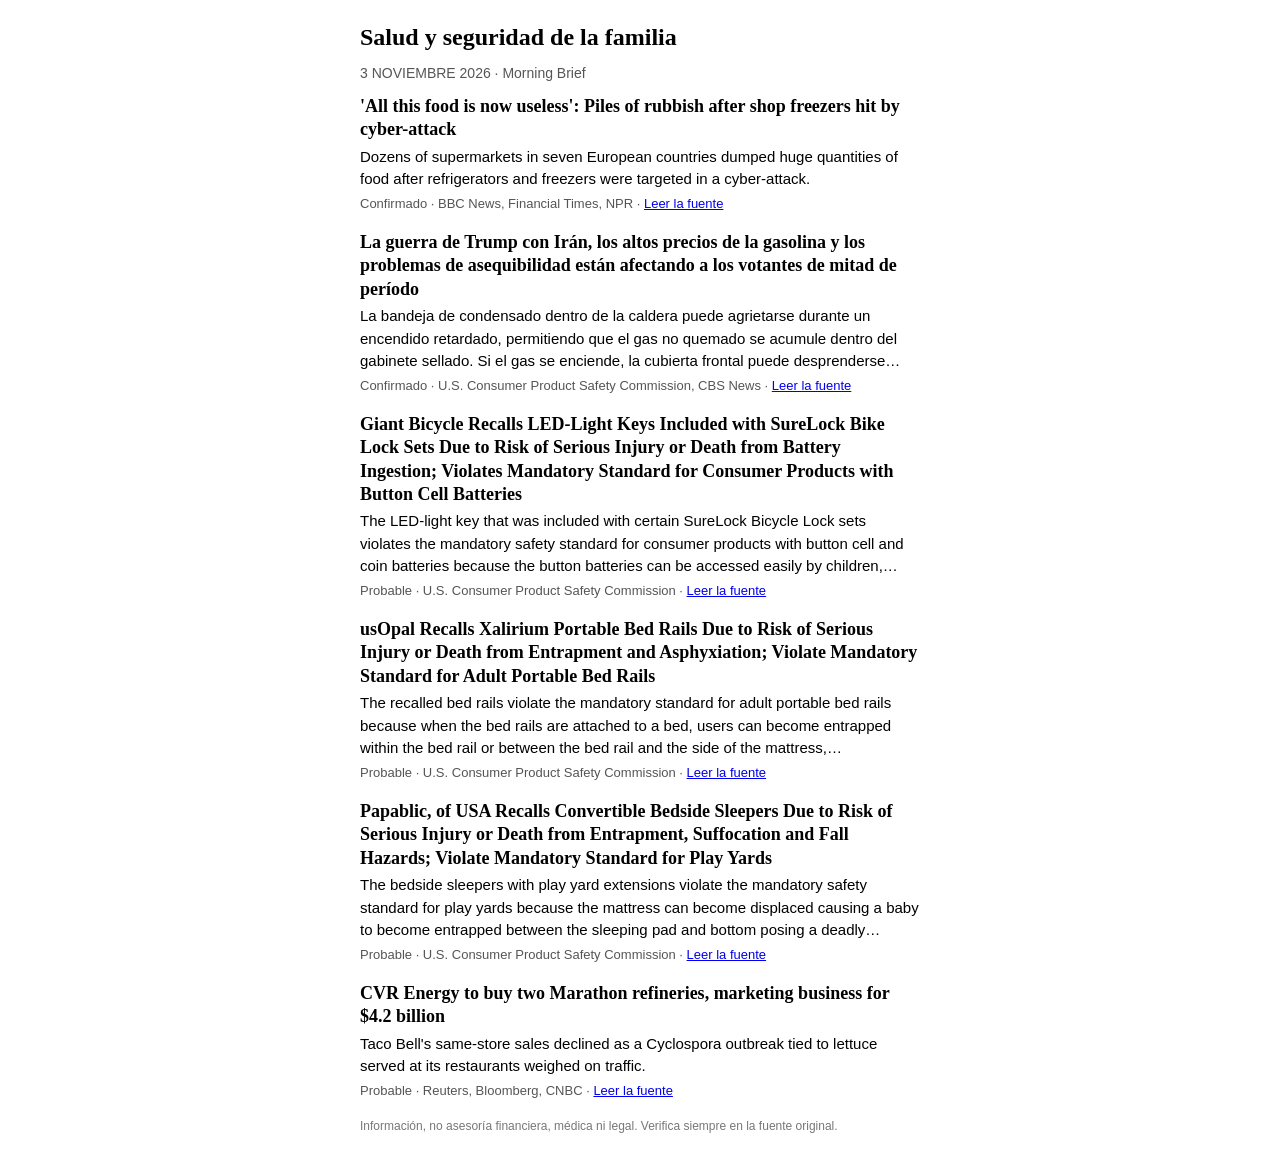
==== docs/data/out/familia.html @ 2a436200 "data: update 2026-11-03T17:07:00Z" ====
<!doctype html><meta charset="utf-8"><title>Salud y seguridad de la familia</title><div style="max-width:560px;margin:0 auto;padding:16px"><h1 style="font:700 24px Georgia,serif;margin:0">Salud y seguridad de la familia</h1><p style="font:14px Arial,sans-serif;color:#555">3 NOVIEMBRE 2026 · Morning Brief</p><div style="margin:0 0 18px"><h2 style="font:600 18px/1.3 Georgia,serif;margin:0 0 4px">&#x27;All this food is now useless&#x27;: Piles of rubbish after shop freezers hit by cyber-attack</h2><p style="font:15px/1.5 Arial,sans-serif;margin:0 0 4px">Dozens of supermarkets in seven European countries dumped huge quantities of food after refrigerators and freezers were targeted in a cyber-attack.</p><p style="font:13px/1.4 Arial,sans-serif;color:#555;margin:0">Confirmado · BBC News, Financial Times, NPR · <a href="https://www.bbc.co.uk/news/videos/cmwyvrgk9p0ro?at_medium=RSS&amp;at_campaign=rss">Leer la fuente</a></p></div><div style="margin:0 0 18px"><h2 style="font:600 18px/1.3 Georgia,serif;margin:0 0 4px">La guerra de Trump con Irán, los altos precios de la gasolina y los problemas de asequibilidad están afectando a los votantes de mitad de período</h2><p style="font:15px/1.5 Arial,sans-serif;margin:0 0 4px">La bandeja de condensado dentro de la caldera puede agrietarse durante un encendido retardado, permitiendo que el gas no quemado se acumule dentro del gabinete sellado. Si el gas se enciende, la cubierta frontal puede desprenderse…</p><p style="font:13px/1.4 Arial,sans-serif;color:#555;margin:0">Confirmado · U.S. Consumer Product Safety Commission, CBS News · <a href="https://www.cpsc.gov/Recalls/2027/NTI-and-HTP-Brand-Gas-Boilers-Recalled-Due-to-Risk-of-Serious-Injury-or-Death-from-Fire-Carbon-Monoxide-CO-Poisoning-and-Impact-Hazards-Manufactured-by-Ariston-formerly-NTI-Boilers">Leer la fuente</a></p></div><div style="margin:0 0 18px"><h2 style="font:600 18px/1.3 Georgia,serif;margin:0 0 4px">Giant Bicycle Recalls LED-Light Keys Included with SureLock Bike Lock Sets Due to Risk of Serious Injury or Death from Battery Ingestion; Violates Mandatory Standard for Consumer Products with Button Cell Batteries</h2><p style="font:15px/1.5 Arial,sans-serif;margin:0 0 4px">The LED-light key that was included with certain SureLock Bicycle Lock sets violates the mandatory safety standard for consumer products with button cell and coin batteries because the button batteries can be accessed easily by children,…</p><p style="font:13px/1.4 Arial,sans-serif;color:#555;margin:0">Probable · U.S. Consumer Product Safety Commission · <a href="https://www.cpsc.gov/Recalls/2027/[base64]">Leer la fuente</a></p></div><div style="margin:0 0 18px"><h2 style="font:600 18px/1.3 Georgia,serif;margin:0 0 4px">usOpal Recalls Xalirium Portable Bed Rails Due to Risk of Serious Injury or Death from Entrapment and Asphyxiation; Violate Mandatory Standard for Adult Portable Bed Rails</h2><p style="font:15px/1.5 Arial,sans-serif;margin:0 0 4px">The recalled bed rails violate the mandatory standard for adult portable bed rails because when the bed rails are attached to a bed, users can become entrapped within the bed rail or between the bed rail and the side of the mattress,…</p><p style="font:13px/1.4 Arial,sans-serif;color:#555;margin:0">Probable · U.S. Consumer Product Safety Commission · <a href="https://www.cpsc.gov/Recalls/2027/usOpal-Recalls-Xalirium-Portable-Bed-Rails-Due-to-Risk-of-Serious-Injury-or-Death-from-Entrapment-and-Asphyxiation-Violate-Mandatory-Standard-for-Adult-Portable-Bed-Rails">Leer la fuente</a></p></div><div style="margin:0 0 18px"><h2 style="font:600 18px/1.3 Georgia,serif;margin:0 0 4px">Papablic, of USA Recalls Convertible Bedside Sleepers Due to Risk of Serious Injury or Death from Entrapment, Suffocation and Fall Hazards; Violate Mandatory Standard for Play Yards</h2><p style="font:15px/1.5 Arial,sans-serif;margin:0 0 4px">The bedside sleepers with play yard extensions violate the mandatory safety standard for play yards because the mattress can become displaced causing a baby to become entrapped between the sleeping pad and bottom posing a deadly…</p><p style="font:13px/1.4 Arial,sans-serif;color:#555;margin:0">Probable · U.S. Consumer Product Safety Commission · <a href="https://www.cpsc.gov/Recalls/2027/Papablic-of-USA-Recalls-Convertible-Bedside-Sleepers-Due-to-Risk-of-Serious-Injury-or-Death-from-Entrapment-Suffocation-and-Fall-Hazards-Violate-Mandatory-Standard-for-Play-Yards">Leer la fuente</a></p></div><div style="margin:0 0 18px"><h2 style="font:600 18px/1.3 Georgia,serif;margin:0 0 4px">CVR Energy to buy two Marathon refineries, marketing business for $4.2 billion</h2><p style="font:15px/1.5 Arial,sans-serif;margin:0 0 4px">Taco Bell&#x27;s same-store sales declined as a Cyclospora outbreak tied to lettuce served at its restaurants weighed on traffic.</p><p style="font:13px/1.4 Arial,sans-serif;color:#555;margin:0">Probable · Reuters, Bloomberg, CNBC · <a href="https://www.cnbc.com/2026/11/03/yum-brands-yum-q3-2026-earnings.html">Leer la fuente</a></p></div><p style="font:12px/1.4 Arial,sans-serif;color:#777">Información, no asesoría financiera, médica ni legal. Verifica siempre en la fuente original.</p></div>
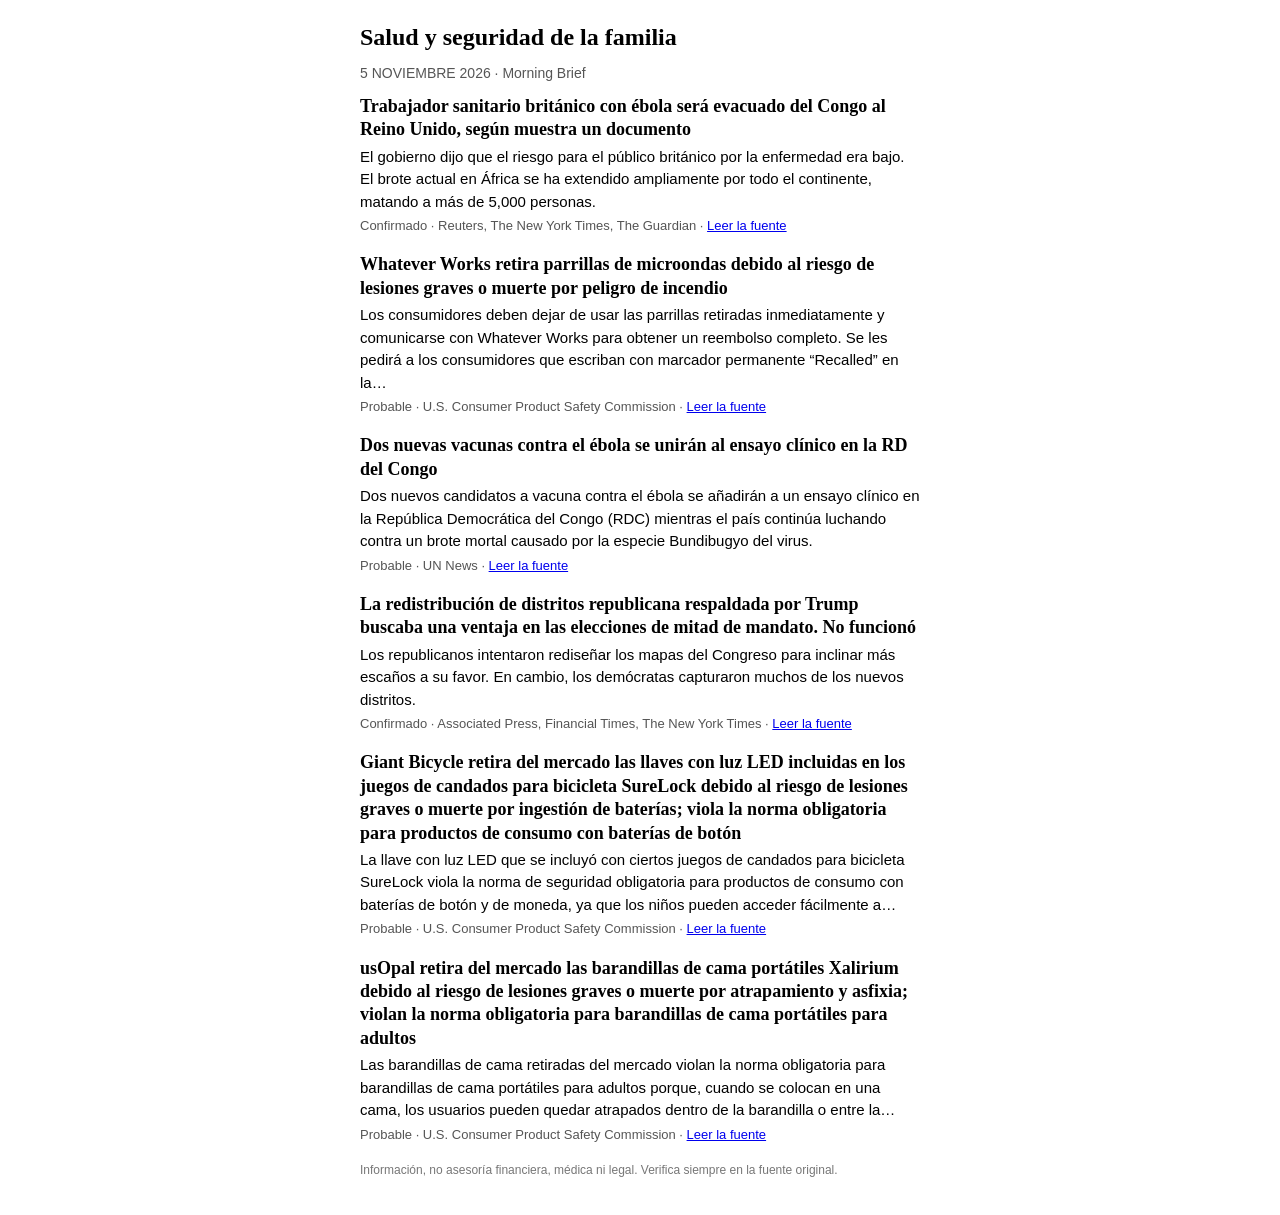
==== commit 0384d82c: "data: update 2026-11-05T15:48:57Z" ====
--- a/docs/data/out/familia.html
+++ b/docs/data/out/familia.html
@@ -1 +1 @@
-<!doctype html><meta charset="utf-8"><title>Salud y seguridad de la familia</title><div style="max-width:560px;margin:0 auto;padding:16px"><h1 style="font:700 24px Georgia,serif;margin:0">Salud y seguridad de la familia</h1><p style="font:14px Arial,sans-serif;color:#555">3 NOVIEMBRE 2026 · Morning Brief</p><div style="margin:0 0 18px"><h2 style="font:600 18px/1.3 Georgia,serif;margin:0 0 4px">&#x27;All this food is now useless&#x27;: Piles of rubbish after shop freezers hit by cyber-attack</h2><p style="font:15px/1.5 Arial,sans-serif;margin:0 0 4px">Dozens of supermarkets in seven European countries dumped huge quantities of food after refrigerators and freezers were targeted in a cyber-attack.</p><p style="font:13px/1.4 Arial,sans-serif;color:#555;margin:0">Confirmado · BBC News, Financial Times, NPR · <a href="https://www.bbc.co.uk/news/videos/cmwyvrgk9p0ro?at_medium=RSS&amp;at_campaign=rss">Leer la fuente</a></p></div><div style="margin:0 0 18px"><h2 style="font:600 18px/1.3 Georgia,serif;margin:0 0 4px">La guerra de Trump con Irán, los altos precios de la gasolina y los problemas de asequibilidad están afectando a los votantes de mitad de período</h2><p style="font:15px/1.5 Arial,sans-serif;margin:0 0 4px">La bandeja de condensado dentro de la caldera puede agrietarse durante un encendido retardado, permitiendo que el gas no quemado se acumule dentro del gabinete sellado. Si el gas se enciende, la cubierta frontal puede desprenderse…</p><p style="font:13px/1.4 Arial,sans-serif;color:#555;margin:0">Confirmado · U.S. Consumer Product Safety Commission, CBS News · <a href="https://www.cpsc.gov/Recalls/2027/NTI-and-HTP-Brand-Gas-Boilers-Recalled-Due-to-Risk-of-Serious-Injury-or-Death-from-Fire-Carbon-Monoxide-CO-Poisoning-and-Impact-Hazards-Manufactured-by-Ariston-formerly-NTI-Boilers">Leer la fuente</a></p></div><div style="margin:0 0 18px"><h2 style="font:600 18px/1.3 Georgia,serif;margin:0 0 4px">Giant Bicycle Recalls LED-Light Keys Included with SureLock Bike Lock Sets Due to Risk of Serious Injury or Death from Battery Ingestion; Violates Mandatory Standard for Consumer Products with Button Cell Batteries</h2><p style="font:15px/1.5 Arial,sans-serif;margin:0 0 4px">The LED-light key that was included with certain SureLock Bicycle Lock sets violates the mandatory safety standard for consumer products with button cell and coin batteries because the button batteries can be accessed easily by children,…</p><p style="font:13px/1.4 Arial,sans-serif;color:#555;margin:0">Probable · U.S. Consumer Product Safety Commission · <a href="https://www.cpsc.gov/Recalls/2027/[base64]">Leer la fuente</a></p></div><div style="margin:0 0 18px"><h2 style="font:600 18px/1.3 Georgia,serif;margin:0 0 4px">usOpal Recalls Xalirium Portable Bed Rails Due to Risk of Serious Injury or Death from Entrapment and Asphyxiation; Violate Mandatory Standard for Adult Portable Bed Rails</h2><p style="font:15px/1.5 Arial,sans-serif;margin:0 0 4px">The recalled bed rails violate the mandatory standard for adult portable bed rails because when the bed rails are attached to a bed, users can become entrapped within the bed rail or between the bed rail and the side of the mattress,…</p><p style="font:13px/1.4 Arial,sans-serif;color:#555;margin:0">Probable · U.S. Consumer Product Safety Commission · <a href="https://www.cpsc.gov/Recalls/2027/usOpal-Recalls-Xalirium-Portable-Bed-Rails-Due-to-Risk-of-Serious-Injury-or-Death-from-Entrapment-and-Asphyxiation-Violate-Mandatory-Standard-for-Adult-Portable-Bed-Rails">Leer la fuente</a></p></div><div style="margin:0 0 18px"><h2 style="font:600 18px/1.3 Georgia,serif;margin:0 0 4px">Papablic, of USA Recalls Convertible Bedside Sleepers Due to Risk of Serious Injury or Death from Entrapment, Suffocation and Fall Hazards; Violate Mandatory Standard for Play Yards</h2><p style="font:15px/1.5 Arial,sans-serif;margin:0 0 4px">The bedside sleepers with play yard extensions violate the mandatory safety standard for play yards because the mattress can become displaced causing a baby to become entrapped between the sleeping pad and bottom posing a deadly…</p><p style="font:13px/1.4 Arial,sans-serif;color:#555;margin:0">Probable · U.S. Consumer Product Safety Commission · <a href="https://www.cpsc.gov/Recalls/2027/Papablic-of-USA-Recalls-Convertible-Bedside-Sleepers-Due-to-Risk-of-Serious-Injury-or-Death-from-Entrapment-Suffocation-and-Fall-Hazards-Violate-Mandatory-Standard-for-Play-Yards">Leer la fuente</a></p></div><div style="margin:0 0 18px"><h2 style="font:600 18px/1.3 Georgia,serif;margin:0 0 4px">CVR Energy to buy two Marathon refineries, marketing business for $4.2 billion</h2><p style="font:15px/1.5 Arial,sans-serif;margin:0 0 4px">Taco Bell&#x27;s same-store sales declined as a Cyclospora outbreak tied to lettuce served at its restaurants weighed on traffic.</p><p style="font:13px/1.4 Arial,sans-serif;color:#555;margin:0">Probable · Reuters, Bloomberg, CNBC · <a href="https://www.cnbc.com/2026/11/03/yum-brands-yum-q3-2026-earnings.html">Leer la fuente</a></p></div><p style="font:12px/1.4 Arial,sans-serif;color:#777">Información, no asesoría financiera, médica ni legal. Verifica siempre en la fuente original.</p></div>
+<!doctype html><meta charset="utf-8"><title>Salud y seguridad de la familia</title><div style="max-width:560px;margin:0 auto;padding:16px"><h1 style="font:700 24px Georgia,serif;margin:0">Salud y seguridad de la familia</h1><p style="font:14px Arial,sans-serif;color:#555">5 NOVIEMBRE 2026 · Morning Brief</p><div style="margin:0 0 18px"><h2 style="font:600 18px/1.3 Georgia,serif;margin:0 0 4px">Trabajador sanitario británico con ébola será evacuado del Congo al Reino Unido, según muestra un documento</h2><p style="font:15px/1.5 Arial,sans-serif;margin:0 0 4px">El gobierno dijo que el riesgo para el público británico por la enfermedad era bajo. El brote actual en África se ha extendido ampliamente por todo el continente, matando a más de 5,000 personas.</p><p style="font:13px/1.4 Arial,sans-serif;color:#555;margin:0">Confirmado · Reuters, The New York Times, The Guardian · <a href="https://www.nytimes.com/2026/11/05/world/europe/british-ebola-case-congo-uk.html">Leer la fuente</a></p></div><div style="margin:0 0 18px"><h2 style="font:600 18px/1.3 Georgia,serif;margin:0 0 4px">Whatever Works retira parrillas de microondas debido al riesgo de lesiones graves o muerte por peligro de incendio</h2><p style="font:15px/1.5 Arial,sans-serif;margin:0 0 4px">Los consumidores deben dejar de usar las parrillas retiradas inmediatamente y comunicarse con Whatever Works para obtener un reembolso completo. Se les pedirá a los consumidores que escriban con marcador permanente “Recalled” en la…</p><p style="font:13px/1.4 Arial,sans-serif;color:#555;margin:0">Probable · U.S. Consumer Product Safety Commission · <a href="https://www.cpsc.gov/Recalls/2027/Whatever-Works-Recalls-Microwave-Grills-Due-to-Risk-of-Serious-Injury-or-Death-from-Fire-Hazard">Leer la fuente</a></p></div><div style="margin:0 0 18px"><h2 style="font:600 18px/1.3 Georgia,serif;margin:0 0 4px">Dos nuevas vacunas contra el ébola se unirán al ensayo clínico en la RD del Congo</h2><p style="font:15px/1.5 Arial,sans-serif;margin:0 0 4px">Dos nuevos candidatos a vacuna contra el ébola se añadirán a un ensayo clínico en la República Democrática del Congo (RDC) mientras el país continúa luchando contra un brote mortal causado por la especie Bundibugyo del virus.</p><p style="font:13px/1.4 Arial,sans-serif;color:#555;margin:0">Probable · UN News · <a href="https://news.un.org/feed/view/en/story/2026/11/1168742">Leer la fuente</a></p></div><div style="margin:0 0 18px"><h2 style="font:600 18px/1.3 Georgia,serif;margin:0 0 4px">La redistribución de distritos republicana respaldada por Trump buscaba una ventaja en las elecciones de mitad de mandato. No funcionó</h2><p style="font:15px/1.5 Arial,sans-serif;margin:0 0 4px">Los republicanos intentaron rediseñar los mapas del Congreso para inclinar más escaños a su favor. En cambio, los demócratas capturaron muchos de los nuevos distritos.</p><p style="font:13px/1.4 Arial,sans-serif;color:#555;margin:0">Confirmado · Associated Press, Financial Times, The New York Times · <a href="https://www.nytimes.com/2026/11/04/us/trump-republican-redistricting-backfire.html">Leer la fuente</a></p></div><div style="margin:0 0 18px"><h2 style="font:600 18px/1.3 Georgia,serif;margin:0 0 4px">Giant Bicycle retira del mercado las llaves con luz LED incluidas en los juegos de candados para bicicleta SureLock debido al riesgo de lesiones graves o muerte por ingestión de baterías; viola la norma obligatoria para productos de consumo con baterías de botón</h2><p style="font:15px/1.5 Arial,sans-serif;margin:0 0 4px">La llave con luz LED que se incluyó con ciertos juegos de candados para bicicleta SureLock viola la norma de seguridad obligatoria para productos de consumo con baterías de botón y de moneda, ya que los niños pueden acceder fácilmente a…</p><p style="font:13px/1.4 Arial,sans-serif;color:#555;margin:0">Probable · U.S. Consumer Product Safety Commission · <a href="https://www.cpsc.gov/Recalls/2027/[base64]">Leer la fuente</a></p></div><div style="margin:0 0 18px"><h2 style="font:600 18px/1.3 Georgia,serif;margin:0 0 4px">usOpal retira del mercado las barandillas de cama portátiles Xalirium debido al riesgo de lesiones graves o muerte por atrapamiento y asfixia; violan la norma obligatoria para barandillas de cama portátiles para adultos</h2><p style="font:15px/1.5 Arial,sans-serif;margin:0 0 4px">Las barandillas de cama retiradas del mercado violan la norma obligatoria para barandillas de cama portátiles para adultos porque, cuando se colocan en una cama, los usuarios pueden quedar atrapados dentro de la barandilla o entre la…</p><p style="font:13px/1.4 Arial,sans-serif;color:#555;margin:0">Probable · U.S. Consumer Product Safety Commission · <a href="https://www.cpsc.gov/Recalls/2027/usOpal-Recalls-Xalirium-Portable-Bed-Rails-Due-to-Risk-of-Serious-Injury-or-Death-from-Entrapment-and-Asphyxiation-Violate-Mandatory-Standard-for-Adult-Portable-Bed-Rails">Leer la fuente</a></p></div><p style="font:12px/1.4 Arial,sans-serif;color:#777">Información, no asesoría financiera, médica ni legal. Verifica siempre en la fuente original.</p></div>
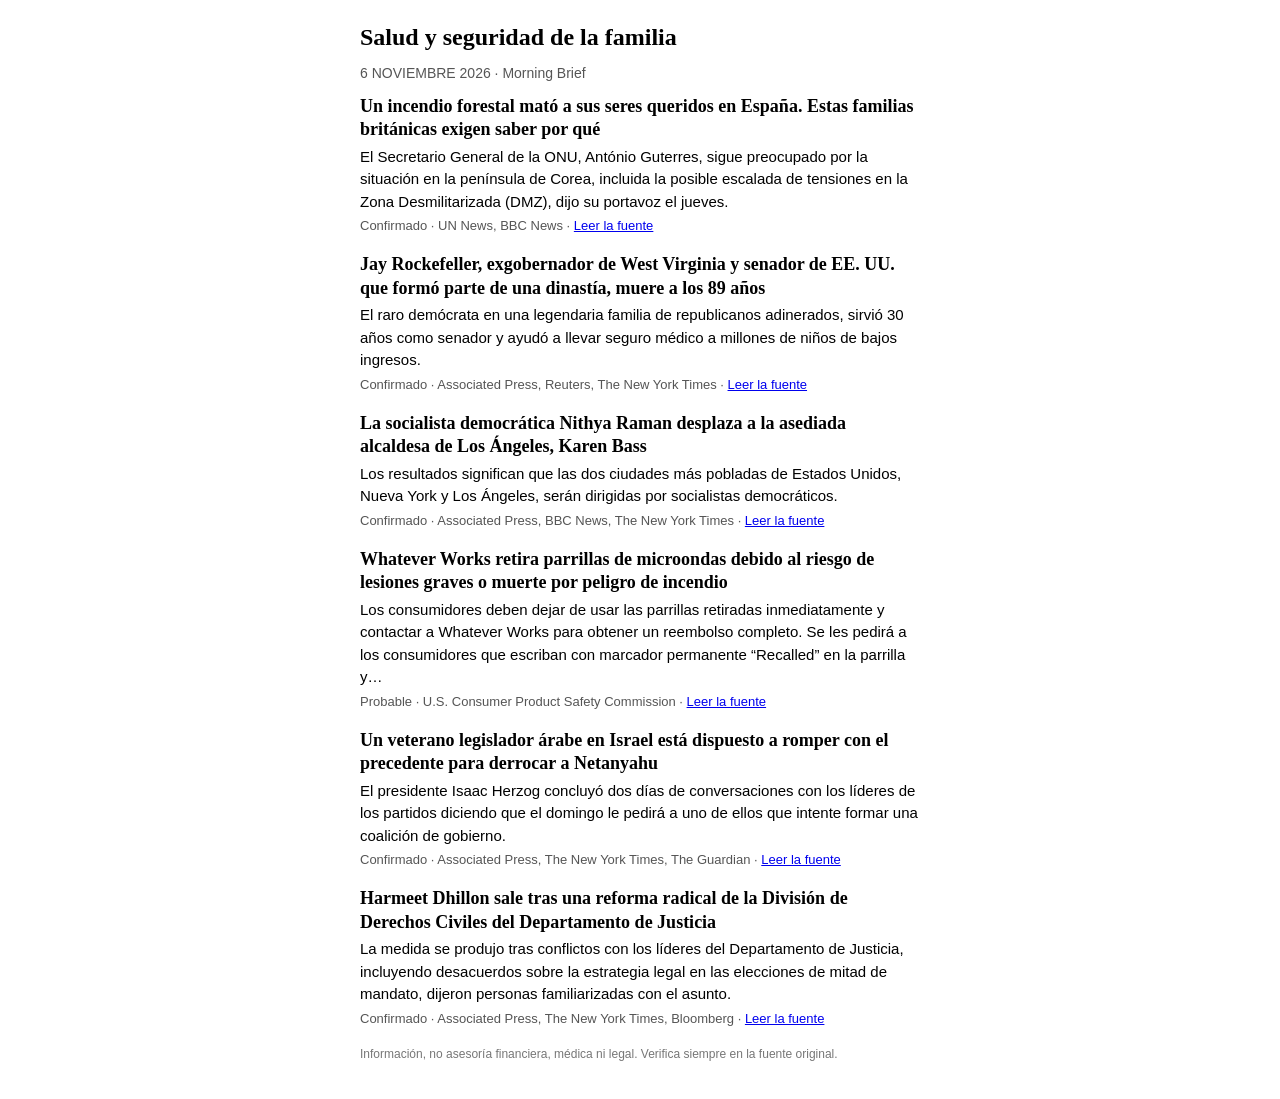
==== commit ad19182e: "data: update 2026-11-06T17:23:12Z" ====
--- a/docs/data/out/familia.html
+++ b/docs/data/out/familia.html
@@ -1 +1 @@
-<!doctype html><meta charset="utf-8"><title>Salud y seguridad de la familia</title><div style="max-width:560px;margin:0 auto;padding:16px"><h1 style="font:700 24px Georgia,serif;margin:0">Salud y seguridad de la familia</h1><p style="font:14px Arial,sans-serif;color:#555">5 NOVIEMBRE 2026 · Morning Brief</p><div style="margin:0 0 18px"><h2 style="font:600 18px/1.3 Georgia,serif;margin:0 0 4px">Trabajador sanitario británico con ébola será evacuado del Congo al Reino Unido, según muestra un documento</h2><p style="font:15px/1.5 Arial,sans-serif;margin:0 0 4px">El gobierno dijo que el riesgo para el público británico por la enfermedad era bajo. El brote actual en África se ha extendido ampliamente por todo el continente, matando a más de 5,000 personas.</p><p style="font:13px/1.4 Arial,sans-serif;color:#555;margin:0">Confirmado · Reuters, The New York Times, The Guardian · <a href="https://www.nytimes.com/2026/11/05/world/europe/british-ebola-case-congo-uk.html">Leer la fuente</a></p></div><div style="margin:0 0 18px"><h2 style="font:600 18px/1.3 Georgia,serif;margin:0 0 4px">Whatever Works retira parrillas de microondas debido al riesgo de lesiones graves o muerte por peligro de incendio</h2><p style="font:15px/1.5 Arial,sans-serif;margin:0 0 4px">Los consumidores deben dejar de usar las parrillas retiradas inmediatamente y comunicarse con Whatever Works para obtener un reembolso completo. Se les pedirá a los consumidores que escriban con marcador permanente “Recalled” en la…</p><p style="font:13px/1.4 Arial,sans-serif;color:#555;margin:0">Probable · U.S. Consumer Product Safety Commission · <a href="https://www.cpsc.gov/Recalls/2027/Whatever-Works-Recalls-Microwave-Grills-Due-to-Risk-of-Serious-Injury-or-Death-from-Fire-Hazard">Leer la fuente</a></p></div><div style="margin:0 0 18px"><h2 style="font:600 18px/1.3 Georgia,serif;margin:0 0 4px">Dos nuevas vacunas contra el ébola se unirán al ensayo clínico en la RD del Congo</h2><p style="font:15px/1.5 Arial,sans-serif;margin:0 0 4px">Dos nuevos candidatos a vacuna contra el ébola se añadirán a un ensayo clínico en la República Democrática del Congo (RDC) mientras el país continúa luchando contra un brote mortal causado por la especie Bundibugyo del virus.</p><p style="font:13px/1.4 Arial,sans-serif;color:#555;margin:0">Probable · UN News · <a href="https://news.un.org/feed/view/en/story/2026/11/1168742">Leer la fuente</a></p></div><div style="margin:0 0 18px"><h2 style="font:600 18px/1.3 Georgia,serif;margin:0 0 4px">La redistribución de distritos republicana respaldada por Trump buscaba una ventaja en las elecciones de mitad de mandato. No funcionó</h2><p style="font:15px/1.5 Arial,sans-serif;margin:0 0 4px">Los republicanos intentaron rediseñar los mapas del Congreso para inclinar más escaños a su favor. En cambio, los demócratas capturaron muchos de los nuevos distritos.</p><p style="font:13px/1.4 Arial,sans-serif;color:#555;margin:0">Confirmado · Associated Press, Financial Times, The New York Times · <a href="https://www.nytimes.com/2026/11/04/us/trump-republican-redistricting-backfire.html">Leer la fuente</a></p></div><div style="margin:0 0 18px"><h2 style="font:600 18px/1.3 Georgia,serif;margin:0 0 4px">Giant Bicycle retira del mercado las llaves con luz LED incluidas en los juegos de candados para bicicleta SureLock debido al riesgo de lesiones graves o muerte por ingestión de baterías; viola la norma obligatoria para productos de consumo con baterías de botón</h2><p style="font:15px/1.5 Arial,sans-serif;margin:0 0 4px">La llave con luz LED que se incluyó con ciertos juegos de candados para bicicleta SureLock viola la norma de seguridad obligatoria para productos de consumo con baterías de botón y de moneda, ya que los niños pueden acceder fácilmente a…</p><p style="font:13px/1.4 Arial,sans-serif;color:#555;margin:0">Probable · U.S. Consumer Product Safety Commission · <a href="https://www.cpsc.gov/Recalls/2027/[base64]">Leer la fuente</a></p></div><div style="margin:0 0 18px"><h2 style="font:600 18px/1.3 Georgia,serif;margin:0 0 4px">usOpal retira del mercado las barandillas de cama portátiles Xalirium debido al riesgo de lesiones graves o muerte por atrapamiento y asfixia; violan la norma obligatoria para barandillas de cama portátiles para adultos</h2><p style="font:15px/1.5 Arial,sans-serif;margin:0 0 4px">Las barandillas de cama retiradas del mercado violan la norma obligatoria para barandillas de cama portátiles para adultos porque, cuando se colocan en una cama, los usuarios pueden quedar atrapados dentro de la barandilla o entre la…</p><p style="font:13px/1.4 Arial,sans-serif;color:#555;margin:0">Probable · U.S. Consumer Product Safety Commission · <a href="https://www.cpsc.gov/Recalls/2027/usOpal-Recalls-Xalirium-Portable-Bed-Rails-Due-to-Risk-of-Serious-Injury-or-Death-from-Entrapment-and-Asphyxiation-Violate-Mandatory-Standard-for-Adult-Portable-Bed-Rails">Leer la fuente</a></p></div><p style="font:12px/1.4 Arial,sans-serif;color:#777">Información, no asesoría financiera, médica ni legal. Verifica siempre en la fuente original.</p></div>
+<!doctype html><meta charset="utf-8"><title>Salud y seguridad de la familia</title><div style="max-width:560px;margin:0 auto;padding:16px"><h1 style="font:700 24px Georgia,serif;margin:0">Salud y seguridad de la familia</h1><p style="font:14px Arial,sans-serif;color:#555">6 NOVIEMBRE 2026 · Morning Brief</p><div style="margin:0 0 18px"><h2 style="font:600 18px/1.3 Georgia,serif;margin:0 0 4px">Un incendio forestal mató a sus seres queridos en España. Estas familias británicas exigen saber por qué</h2><p style="font:15px/1.5 Arial,sans-serif;margin:0 0 4px">El Secretario General de la ONU, António Guterres, sigue preocupado por la situación en la península de Corea, incluida la posible escalada de tensiones en la Zona Desmilitarizada (DMZ), dijo su portavoz el jueves.</p><p style="font:13px/1.4 Arial,sans-serif;color:#555;margin:0">Confirmado · UN News, BBC News · <a href="https://news.un.org/feed/view/en/story/2026/11/1168750">Leer la fuente</a></p></div><div style="margin:0 0 18px"><h2 style="font:600 18px/1.3 Georgia,serif;margin:0 0 4px">Jay Rockefeller, exgobernador de West Virginia y senador de EE. UU. que formó parte de una dinastía, muere a los 89 años</h2><p style="font:15px/1.5 Arial,sans-serif;margin:0 0 4px">El raro demócrata en una legendaria familia de republicanos adinerados, sirvió 30 años como senador y ayudó a llevar seguro médico a millones de niños de bajos ingresos.</p><p style="font:13px/1.4 Arial,sans-serif;color:#555;margin:0">Confirmado · Associated Press, Reuters, The New York Times · <a href="https://www.nytimes.com/2026/11/06/us/politics/jay-rockefeller-dead.html">Leer la fuente</a></p></div><div style="margin:0 0 18px"><h2 style="font:600 18px/1.3 Georgia,serif;margin:0 0 4px">La socialista democrática Nithya Raman desplaza a la asediada alcaldesa de Los Ángeles, Karen Bass</h2><p style="font:15px/1.5 Arial,sans-serif;margin:0 0 4px">Los resultados significan que las dos ciudades más pobladas de Estados Unidos, Nueva York y Los Ángeles, serán dirigidas por socialistas democráticos.</p><p style="font:13px/1.4 Arial,sans-serif;color:#555;margin:0">Confirmado · Associated Press, BBC News, The New York Times · <a href="https://www.bbc.co.uk/news/articles/c6e3xxwk3k11o?at_medium=RSS&amp;at_campaign=rss">Leer la fuente</a></p></div><div style="margin:0 0 18px"><h2 style="font:600 18px/1.3 Georgia,serif;margin:0 0 4px">Whatever Works retira parrillas de microondas debido al riesgo de lesiones graves o muerte por peligro de incendio</h2><p style="font:15px/1.5 Arial,sans-serif;margin:0 0 4px">Los consumidores deben dejar de usar las parrillas retiradas inmediatamente y contactar a Whatever Works para obtener un reembolso completo. Se les pedirá a los consumidores que escriban con marcador permanente “Recalled” en la parrilla y…</p><p style="font:13px/1.4 Arial,sans-serif;color:#555;margin:0">Probable · U.S. Consumer Product Safety Commission · <a href="https://www.cpsc.gov/Recalls/2027/Whatever-Works-Recalls-Microwave-Grills-Due-to-Risk-of-Serious-Injury-or-Death-from-Fire-Hazard">Leer la fuente</a></p></div><div style="margin:0 0 18px"><h2 style="font:600 18px/1.3 Georgia,serif;margin:0 0 4px">Un veterano legislador árabe en Israel está dispuesto a romper con el precedente para derrocar a Netanyahu</h2><p style="font:15px/1.5 Arial,sans-serif;margin:0 0 4px">El presidente Isaac Herzog concluyó dos días de conversaciones con los líderes de los partidos diciendo que el domingo le pedirá a uno de ellos que intente formar una coalición de gobierno.</p><p style="font:13px/1.4 Arial,sans-serif;color:#555;margin:0">Confirmado · Associated Press, The New York Times, The Guardian · <a href="https://www.nytimes.com/2026/11/05/world/middleeast/israel-election-herzog-prime-minister-meetings.html">Leer la fuente</a></p></div><div style="margin:0 0 18px"><h2 style="font:600 18px/1.3 Georgia,serif;margin:0 0 4px">Harmeet Dhillon sale tras una reforma radical de la División de Derechos Civiles del Departamento de Justicia</h2><p style="font:15px/1.5 Arial,sans-serif;margin:0 0 4px">La medida se produjo tras conflictos con los líderes del Departamento de Justicia, incluyendo desacuerdos sobre la estrategia legal en las elecciones de mitad de mandato, dijeron personas familiarizadas con el asunto.</p><p style="font:13px/1.4 Arial,sans-serif;color:#555;margin:0">Confirmado · Associated Press, The New York Times, Bloomberg · <a href="https://www.nytimes.com/2026/11/05/us/politics/harmeet-dhillon-resigns-doj-civil-rights-unit.html">Leer la fuente</a></p></div><p style="font:12px/1.4 Arial,sans-serif;color:#777">Información, no asesoría financiera, médica ni legal. Verifica siempre en la fuente original.</p></div>
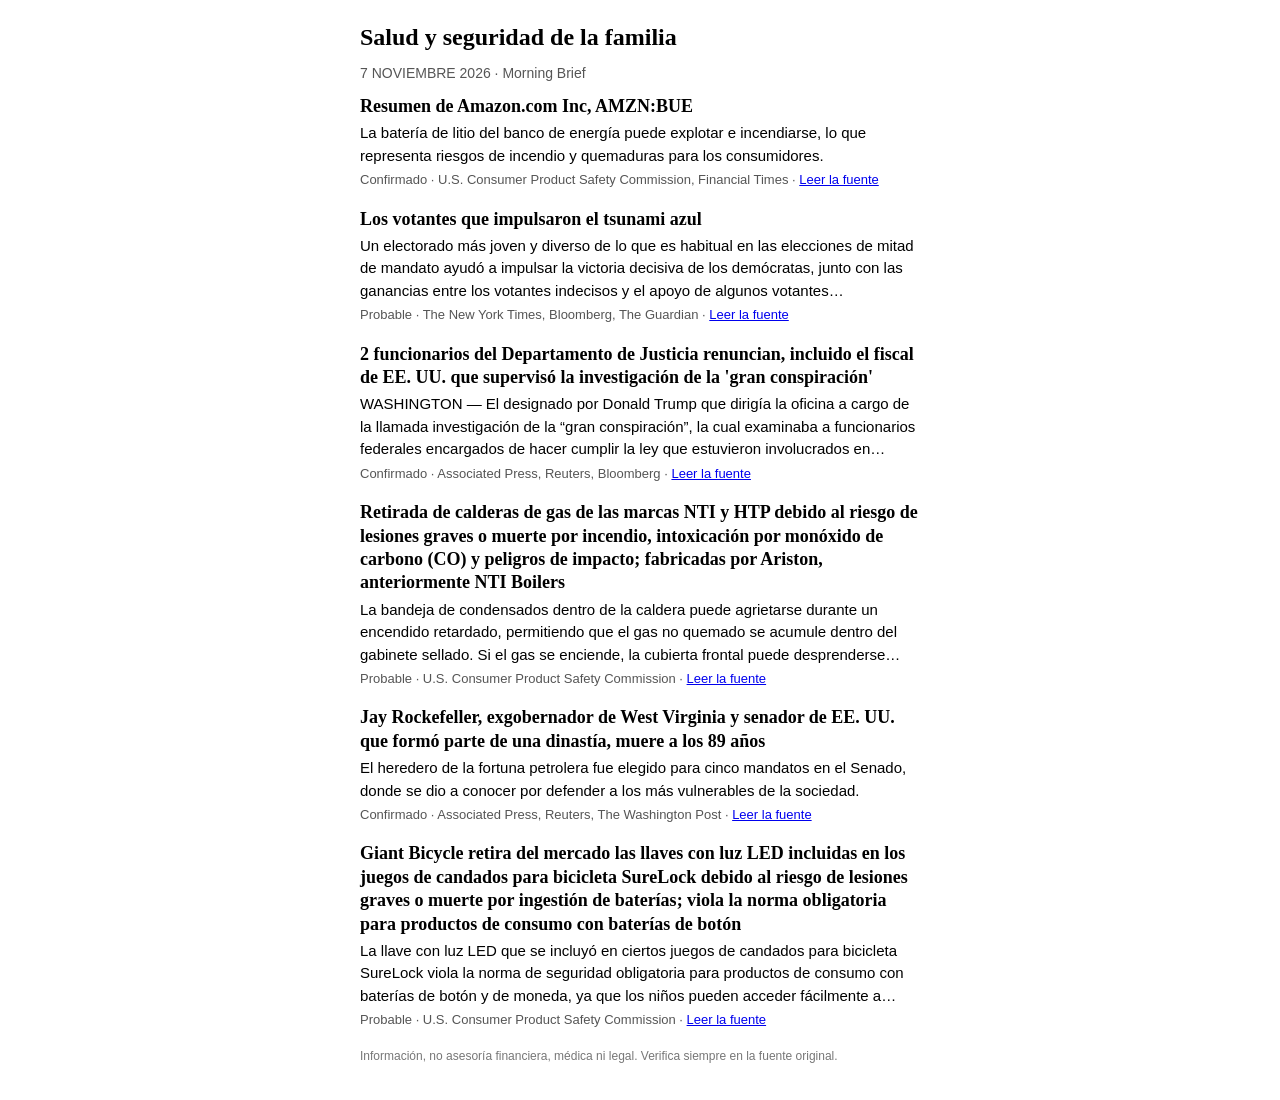
==== commit 5d42737a: "data: update 2026-11-07T15:56:33Z" ====
--- a/docs/data/out/familia.html
+++ b/docs/data/out/familia.html
@@ -1 +1 @@
-<!doctype html><meta charset="utf-8"><title>Salud y seguridad de la familia</title><div style="max-width:560px;margin:0 auto;padding:16px"><h1 style="font:700 24px Georgia,serif;margin:0">Salud y seguridad de la familia</h1><p style="font:14px Arial,sans-serif;color:#555">6 NOVIEMBRE 2026 · Morning Brief</p><div style="margin:0 0 18px"><h2 style="font:600 18px/1.3 Georgia,serif;margin:0 0 4px">Un incendio forestal mató a sus seres queridos en España. Estas familias británicas exigen saber por qué</h2><p style="font:15px/1.5 Arial,sans-serif;margin:0 0 4px">El Secretario General de la ONU, António Guterres, sigue preocupado por la situación en la península de Corea, incluida la posible escalada de tensiones en la Zona Desmilitarizada (DMZ), dijo su portavoz el jueves.</p><p style="font:13px/1.4 Arial,sans-serif;color:#555;margin:0">Confirmado · UN News, BBC News · <a href="https://news.un.org/feed/view/en/story/2026/11/1168750">Leer la fuente</a></p></div><div style="margin:0 0 18px"><h2 style="font:600 18px/1.3 Georgia,serif;margin:0 0 4px">Jay Rockefeller, exgobernador de West Virginia y senador de EE. UU. que formó parte de una dinastía, muere a los 89 años</h2><p style="font:15px/1.5 Arial,sans-serif;margin:0 0 4px">El raro demócrata en una legendaria familia de republicanos adinerados, sirvió 30 años como senador y ayudó a llevar seguro médico a millones de niños de bajos ingresos.</p><p style="font:13px/1.4 Arial,sans-serif;color:#555;margin:0">Confirmado · Associated Press, Reuters, The New York Times · <a href="https://www.nytimes.com/2026/11/06/us/politics/jay-rockefeller-dead.html">Leer la fuente</a></p></div><div style="margin:0 0 18px"><h2 style="font:600 18px/1.3 Georgia,serif;margin:0 0 4px">La socialista democrática Nithya Raman desplaza a la asediada alcaldesa de Los Ángeles, Karen Bass</h2><p style="font:15px/1.5 Arial,sans-serif;margin:0 0 4px">Los resultados significan que las dos ciudades más pobladas de Estados Unidos, Nueva York y Los Ángeles, serán dirigidas por socialistas democráticos.</p><p style="font:13px/1.4 Arial,sans-serif;color:#555;margin:0">Confirmado · Associated Press, BBC News, The New York Times · <a href="https://www.bbc.co.uk/news/articles/c6e3xxwk3k11o?at_medium=RSS&amp;at_campaign=rss">Leer la fuente</a></p></div><div style="margin:0 0 18px"><h2 style="font:600 18px/1.3 Georgia,serif;margin:0 0 4px">Whatever Works retira parrillas de microondas debido al riesgo de lesiones graves o muerte por peligro de incendio</h2><p style="font:15px/1.5 Arial,sans-serif;margin:0 0 4px">Los consumidores deben dejar de usar las parrillas retiradas inmediatamente y contactar a Whatever Works para obtener un reembolso completo. Se les pedirá a los consumidores que escriban con marcador permanente “Recalled” en la parrilla y…</p><p style="font:13px/1.4 Arial,sans-serif;color:#555;margin:0">Probable · U.S. Consumer Product Safety Commission · <a href="https://www.cpsc.gov/Recalls/2027/Whatever-Works-Recalls-Microwave-Grills-Due-to-Risk-of-Serious-Injury-or-Death-from-Fire-Hazard">Leer la fuente</a></p></div><div style="margin:0 0 18px"><h2 style="font:600 18px/1.3 Georgia,serif;margin:0 0 4px">Un veterano legislador árabe en Israel está dispuesto a romper con el precedente para derrocar a Netanyahu</h2><p style="font:15px/1.5 Arial,sans-serif;margin:0 0 4px">El presidente Isaac Herzog concluyó dos días de conversaciones con los líderes de los partidos diciendo que el domingo le pedirá a uno de ellos que intente formar una coalición de gobierno.</p><p style="font:13px/1.4 Arial,sans-serif;color:#555;margin:0">Confirmado · Associated Press, The New York Times, The Guardian · <a href="https://www.nytimes.com/2026/11/05/world/middleeast/israel-election-herzog-prime-minister-meetings.html">Leer la fuente</a></p></div><div style="margin:0 0 18px"><h2 style="font:600 18px/1.3 Georgia,serif;margin:0 0 4px">Harmeet Dhillon sale tras una reforma radical de la División de Derechos Civiles del Departamento de Justicia</h2><p style="font:15px/1.5 Arial,sans-serif;margin:0 0 4px">La medida se produjo tras conflictos con los líderes del Departamento de Justicia, incluyendo desacuerdos sobre la estrategia legal en las elecciones de mitad de mandato, dijeron personas familiarizadas con el asunto.</p><p style="font:13px/1.4 Arial,sans-serif;color:#555;margin:0">Confirmado · Associated Press, The New York Times, Bloomberg · <a href="https://www.nytimes.com/2026/11/05/us/politics/harmeet-dhillon-resigns-doj-civil-rights-unit.html">Leer la fuente</a></p></div><p style="font:12px/1.4 Arial,sans-serif;color:#777">Información, no asesoría financiera, médica ni legal. Verifica siempre en la fuente original.</p></div>
+<!doctype html><meta charset="utf-8"><title>Salud y seguridad de la familia</title><div style="max-width:560px;margin:0 auto;padding:16px"><h1 style="font:700 24px Georgia,serif;margin:0">Salud y seguridad de la familia</h1><p style="font:14px Arial,sans-serif;color:#555">7 NOVIEMBRE 2026 · Morning Brief</p><div style="margin:0 0 18px"><h2 style="font:600 18px/1.3 Georgia,serif;margin:0 0 4px">Resumen de Amazon.com Inc, AMZN:BUE</h2><p style="font:15px/1.5 Arial,sans-serif;margin:0 0 4px">La batería de litio del banco de energía puede explotar e incendiarse, lo que representa riesgos de incendio y quemaduras para los consumidores.</p><p style="font:13px/1.4 Arial,sans-serif;color:#555;margin:0">Confirmado · U.S. Consumer Product Safety Commission, Financial Times · <a href="https://www.cpsc.gov/Recalls/2027/HAIARA-Power-Banks-Recalled-Due-to-Risk-of-Serious-Injury-or-Death-from-Fire-and-Burn-Hazards-Sold-on-Amazon-com-by-Mitrytech">Leer la fuente</a></p></div><div style="margin:0 0 18px"><h2 style="font:600 18px/1.3 Georgia,serif;margin:0 0 4px">Los votantes que impulsaron el tsunami azul</h2><p style="font:15px/1.5 Arial,sans-serif;margin:0 0 4px">Un electorado más joven y diverso de lo que es habitual en las elecciones de mitad de mandato ayudó a impulsar la victoria decisiva de los demócratas, junto con las ganancias entre los votantes indecisos y el apoyo de algunos votantes…</p><p style="font:13px/1.4 Arial,sans-serif;color:#555;margin:0">Probable · The New York Times, Bloomberg, The Guardian · <a href="https://www.nytimes.com/video/us/elections/100000011265557/the-voters-who-powered-the-blue-tsunami.html">Leer la fuente</a></p></div><div style="margin:0 0 18px"><h2 style="font:600 18px/1.3 Georgia,serif;margin:0 0 4px">2 funcionarios del Departamento de Justicia renuncian, incluido el fiscal de EE. UU. que supervisó la investigación de la &#x27;gran conspiración&#x27;</h2><p style="font:15px/1.5 Arial,sans-serif;margin:0 0 4px">WASHINGTON — El designado por Donald Trump que dirigía la oficina a cargo de la llamada investigación de la “gran conspiración”, la cual examinaba a funcionarios federales encargados de hacer cumplir la ley que estuvieron involucrados en…</p><p style="font:13px/1.4 Arial,sans-serif;color:#555;margin:0">Confirmado · Associated Press, Reuters, Bloomberg · <a href="https://www.nbcnews.com/politics/justice-department/trump-doj-appointee-led-grand-conspiracy-probe-trump-foes-resigns-rcna607839">Leer la fuente</a></p></div><div style="margin:0 0 18px"><h2 style="font:600 18px/1.3 Georgia,serif;margin:0 0 4px">Retirada de calderas de gas de las marcas NTI y HTP debido al riesgo de lesiones graves o muerte por incendio, intoxicación por monóxido de carbono (CO) y peligros de impacto; fabricadas por Ariston, anteriormente NTI Boilers</h2><p style="font:15px/1.5 Arial,sans-serif;margin:0 0 4px">La bandeja de condensados dentro de la caldera puede agrietarse durante un encendido retardado, permitiendo que el gas no quemado se acumule dentro del gabinete sellado. Si el gas se enciende, la cubierta frontal puede desprenderse…</p><p style="font:13px/1.4 Arial,sans-serif;color:#555;margin:0">Probable · U.S. Consumer Product Safety Commission · <a href="https://www.cpsc.gov/Recalls/2027/NTI-and-HTP-Brand-Gas-Boilers-Recalled-Due-to-Risk-of-Serious-Injury-or-Death-from-Fire-Carbon-Monoxide-CO-Poisoning-and-Impact-Hazards-Manufactured-by-Ariston-formerly-NTI-Boilers">Leer la fuente</a></p></div><div style="margin:0 0 18px"><h2 style="font:600 18px/1.3 Georgia,serif;margin:0 0 4px">Jay Rockefeller, exgobernador de West Virginia y senador de EE. UU. que formó parte de una dinastía, muere a los 89 años</h2><p style="font:15px/1.5 Arial,sans-serif;margin:0 0 4px">El heredero de la fortuna petrolera fue elegido para cinco mandatos en el Senado, donde se dio a conocer por defender a los más vulnerables de la sociedad.</p><p style="font:13px/1.4 Arial,sans-serif;color:#555;margin:0">Confirmado · Associated Press, Reuters, The Washington Post · <a href="https://www.washingtonpost.com/obituaries/2026/11/06/jay-rockefeller-senate-voice-health-care-security-dies-89/">Leer la fuente</a></p></div><div style="margin:0 0 18px"><h2 style="font:600 18px/1.3 Georgia,serif;margin:0 0 4px">Giant Bicycle retira del mercado las llaves con luz LED incluidas en los juegos de candados para bicicleta SureLock debido al riesgo de lesiones graves o muerte por ingestión de baterías; viola la norma obligatoria para productos de consumo con baterías de botón</h2><p style="font:15px/1.5 Arial,sans-serif;margin:0 0 4px">La llave con luz LED que se incluyó en ciertos juegos de candados para bicicleta SureLock viola la norma de seguridad obligatoria para productos de consumo con baterías de botón y de moneda, ya que los niños pueden acceder fácilmente a…</p><p style="font:13px/1.4 Arial,sans-serif;color:#555;margin:0">Probable · U.S. Consumer Product Safety Commission · <a href="https://www.cpsc.gov/Recalls/2027/[base64]">Leer la fuente</a></p></div><p style="font:12px/1.4 Arial,sans-serif;color:#777">Información, no asesoría financiera, médica ni legal. Verifica siempre en la fuente original.</p></div>
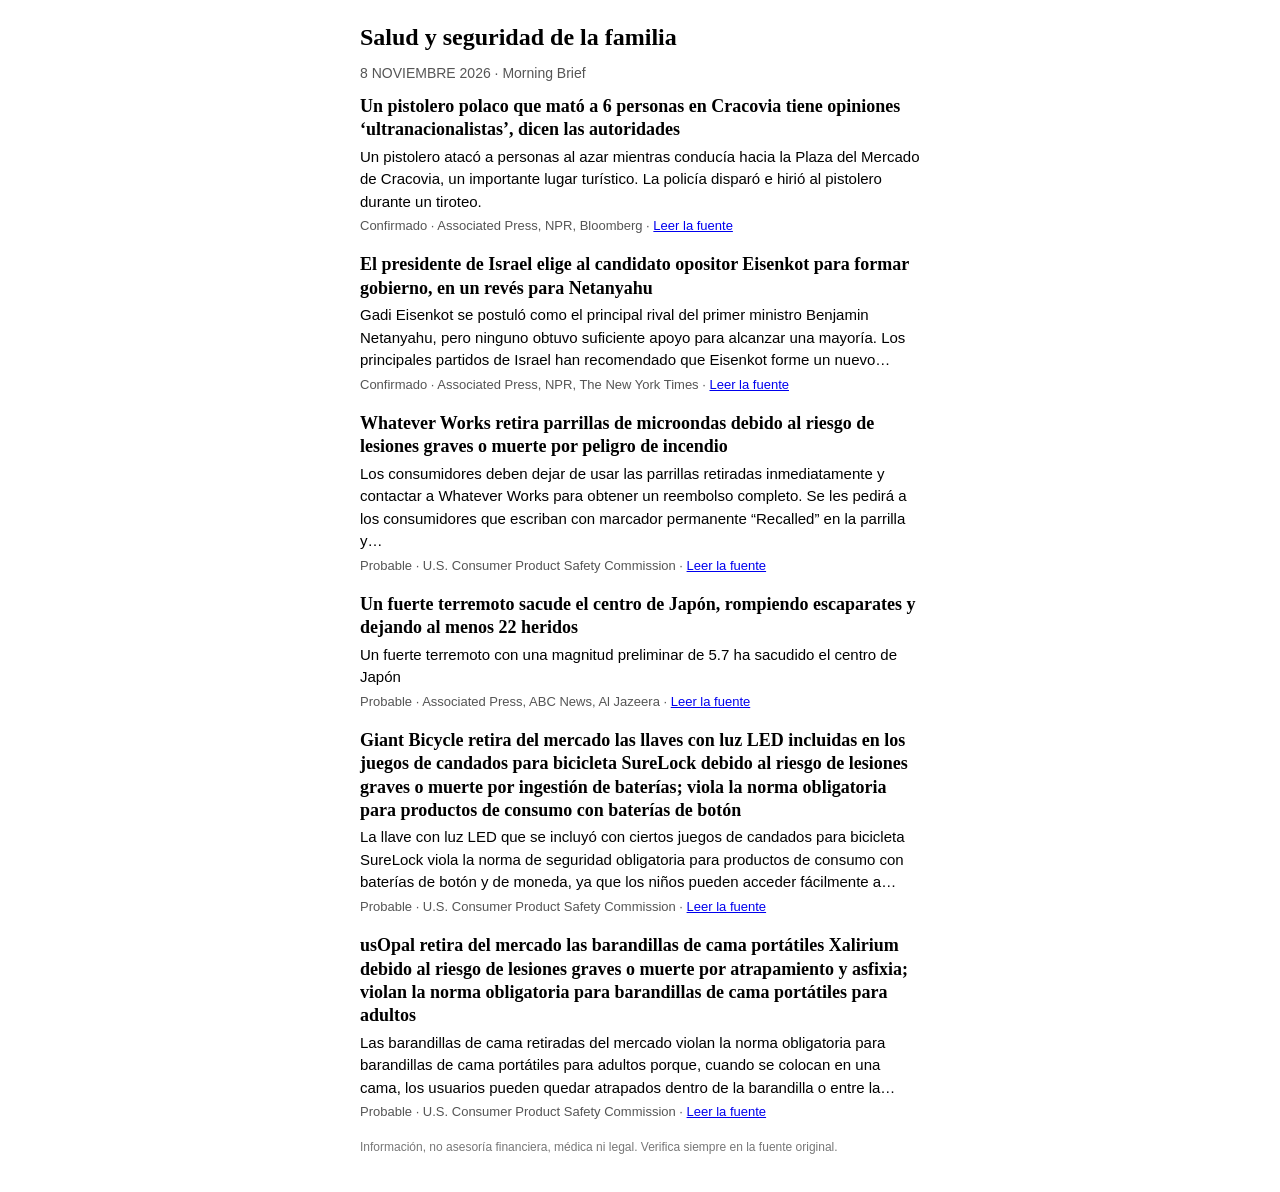
==== commit fe6fad69: "data: update 2026-11-08T12:12:23Z" ====
--- a/docs/data/out/familia.html
+++ b/docs/data/out/familia.html
@@ -1 +1 @@
-<!doctype html><meta charset="utf-8"><title>Salud y seguridad de la familia</title><div style="max-width:560px;margin:0 auto;padding:16px"><h1 style="font:700 24px Georgia,serif;margin:0">Salud y seguridad de la familia</h1><p style="font:14px Arial,sans-serif;color:#555">7 NOVIEMBRE 2026 · Morning Brief</p><div style="margin:0 0 18px"><h2 style="font:600 18px/1.3 Georgia,serif;margin:0 0 4px">Resumen de Amazon.com Inc, AMZN:BUE</h2><p style="font:15px/1.5 Arial,sans-serif;margin:0 0 4px">La batería de litio del banco de energía puede explotar e incendiarse, lo que representa riesgos de incendio y quemaduras para los consumidores.</p><p style="font:13px/1.4 Arial,sans-serif;color:#555;margin:0">Confirmado · U.S. Consumer Product Safety Commission, Financial Times · <a href="https://www.cpsc.gov/Recalls/2027/HAIARA-Power-Banks-Recalled-Due-to-Risk-of-Serious-Injury-or-Death-from-Fire-and-Burn-Hazards-Sold-on-Amazon-com-by-Mitrytech">Leer la fuente</a></p></div><div style="margin:0 0 18px"><h2 style="font:600 18px/1.3 Georgia,serif;margin:0 0 4px">Los votantes que impulsaron el tsunami azul</h2><p style="font:15px/1.5 Arial,sans-serif;margin:0 0 4px">Un electorado más joven y diverso de lo que es habitual en las elecciones de mitad de mandato ayudó a impulsar la victoria decisiva de los demócratas, junto con las ganancias entre los votantes indecisos y el apoyo de algunos votantes…</p><p style="font:13px/1.4 Arial,sans-serif;color:#555;margin:0">Probable · The New York Times, Bloomberg, The Guardian · <a href="https://www.nytimes.com/video/us/elections/100000011265557/the-voters-who-powered-the-blue-tsunami.html">Leer la fuente</a></p></div><div style="margin:0 0 18px"><h2 style="font:600 18px/1.3 Georgia,serif;margin:0 0 4px">2 funcionarios del Departamento de Justicia renuncian, incluido el fiscal de EE. UU. que supervisó la investigación de la &#x27;gran conspiración&#x27;</h2><p style="font:15px/1.5 Arial,sans-serif;margin:0 0 4px">WASHINGTON — El designado por Donald Trump que dirigía la oficina a cargo de la llamada investigación de la “gran conspiración”, la cual examinaba a funcionarios federales encargados de hacer cumplir la ley que estuvieron involucrados en…</p><p style="font:13px/1.4 Arial,sans-serif;color:#555;margin:0">Confirmado · Associated Press, Reuters, Bloomberg · <a href="https://www.nbcnews.com/politics/justice-department/trump-doj-appointee-led-grand-conspiracy-probe-trump-foes-resigns-rcna607839">Leer la fuente</a></p></div><div style="margin:0 0 18px"><h2 style="font:600 18px/1.3 Georgia,serif;margin:0 0 4px">Retirada de calderas de gas de las marcas NTI y HTP debido al riesgo de lesiones graves o muerte por incendio, intoxicación por monóxido de carbono (CO) y peligros de impacto; fabricadas por Ariston, anteriormente NTI Boilers</h2><p style="font:15px/1.5 Arial,sans-serif;margin:0 0 4px">La bandeja de condensados dentro de la caldera puede agrietarse durante un encendido retardado, permitiendo que el gas no quemado se acumule dentro del gabinete sellado. Si el gas se enciende, la cubierta frontal puede desprenderse…</p><p style="font:13px/1.4 Arial,sans-serif;color:#555;margin:0">Probable · U.S. Consumer Product Safety Commission · <a href="https://www.cpsc.gov/Recalls/2027/NTI-and-HTP-Brand-Gas-Boilers-Recalled-Due-to-Risk-of-Serious-Injury-or-Death-from-Fire-Carbon-Monoxide-CO-Poisoning-and-Impact-Hazards-Manufactured-by-Ariston-formerly-NTI-Boilers">Leer la fuente</a></p></div><div style="margin:0 0 18px"><h2 style="font:600 18px/1.3 Georgia,serif;margin:0 0 4px">Jay Rockefeller, exgobernador de West Virginia y senador de EE. UU. que formó parte de una dinastía, muere a los 89 años</h2><p style="font:15px/1.5 Arial,sans-serif;margin:0 0 4px">El heredero de la fortuna petrolera fue elegido para cinco mandatos en el Senado, donde se dio a conocer por defender a los más vulnerables de la sociedad.</p><p style="font:13px/1.4 Arial,sans-serif;color:#555;margin:0">Confirmado · Associated Press, Reuters, The Washington Post · <a href="https://www.washingtonpost.com/obituaries/2026/11/06/jay-rockefeller-senate-voice-health-care-security-dies-89/">Leer la fuente</a></p></div><div style="margin:0 0 18px"><h2 style="font:600 18px/1.3 Georgia,serif;margin:0 0 4px">Giant Bicycle retira del mercado las llaves con luz LED incluidas en los juegos de candados para bicicleta SureLock debido al riesgo de lesiones graves o muerte por ingestión de baterías; viola la norma obligatoria para productos de consumo con baterías de botón</h2><p style="font:15px/1.5 Arial,sans-serif;margin:0 0 4px">La llave con luz LED que se incluyó en ciertos juegos de candados para bicicleta SureLock viola la norma de seguridad obligatoria para productos de consumo con baterías de botón y de moneda, ya que los niños pueden acceder fácilmente a…</p><p style="font:13px/1.4 Arial,sans-serif;color:#555;margin:0">Probable · U.S. Consumer Product Safety Commission · <a href="https://www.cpsc.gov/Recalls/2027/[base64]">Leer la fuente</a></p></div><p style="font:12px/1.4 Arial,sans-serif;color:#777">Información, no asesoría financiera, médica ni legal. Verifica siempre en la fuente original.</p></div>
+<!doctype html><meta charset="utf-8"><title>Salud y seguridad de la familia</title><div style="max-width:560px;margin:0 auto;padding:16px"><h1 style="font:700 24px Georgia,serif;margin:0">Salud y seguridad de la familia</h1><p style="font:14px Arial,sans-serif;color:#555">8 NOVIEMBRE 2026 · Morning Brief</p><div style="margin:0 0 18px"><h2 style="font:600 18px/1.3 Georgia,serif;margin:0 0 4px">Un pistolero polaco que mató a 6 personas en Cracovia tiene opiniones ‘ultranacionalistas’, dicen las autoridades</h2><p style="font:15px/1.5 Arial,sans-serif;margin:0 0 4px">Un pistolero atacó a personas al azar mientras conducía hacia la Plaza del Mercado de Cracovia, un importante lugar turístico. La policía disparó e hirió al pistolero durante un tiroteo.</p><p style="font:13px/1.4 Arial,sans-serif;color:#555;margin:0">Confirmado · Associated Press, NPR, Bloomberg · <a href="https://www.npr.org/2026/11/07/g-s1-152532/gunman-opens-fire-in-polish-city-of-krakow-killing-6-people-and-injuring-15">Leer la fuente</a></p></div><div style="margin:0 0 18px"><h2 style="font:600 18px/1.3 Georgia,serif;margin:0 0 4px">El presidente de Israel elige al candidato opositor Eisenkot para formar gobierno, en un revés para Netanyahu</h2><p style="font:15px/1.5 Arial,sans-serif;margin:0 0 4px">Gadi Eisenkot se postuló como el principal rival del primer ministro Benjamin Netanyahu, pero ninguno obtuvo suficiente apoyo para alcanzar una mayoría. Los principales partidos de Israel han recomendado que Eisenkot forme un nuevo…</p><p style="font:13px/1.4 Arial,sans-serif;color:#555;margin:0">Confirmado · Associated Press, NPR, The New York Times · <a href="https://www.npr.org/2026/11/07/g-s1-152536/netanyahu-israel-government-eisenkot-herzog">Leer la fuente</a></p></div><div style="margin:0 0 18px"><h2 style="font:600 18px/1.3 Georgia,serif;margin:0 0 4px">Whatever Works retira parrillas de microondas debido al riesgo de lesiones graves o muerte por peligro de incendio</h2><p style="font:15px/1.5 Arial,sans-serif;margin:0 0 4px">Los consumidores deben dejar de usar las parrillas retiradas inmediatamente y contactar a Whatever Works para obtener un reembolso completo. Se les pedirá a los consumidores que escriban con marcador permanente “Recalled” en la parrilla y…</p><p style="font:13px/1.4 Arial,sans-serif;color:#555;margin:0">Probable · U.S. Consumer Product Safety Commission · <a href="https://www.cpsc.gov/Recalls/2027/Whatever-Works-Recalls-Microwave-Grills-Due-to-Risk-of-Serious-Injury-or-Death-from-Fire-Hazard">Leer la fuente</a></p></div><div style="margin:0 0 18px"><h2 style="font:600 18px/1.3 Georgia,serif;margin:0 0 4px">Un fuerte terremoto sacude el centro de Japón, rompiendo escaparates y dejando al menos 22 heridos</h2><p style="font:15px/1.5 Arial,sans-serif;margin:0 0 4px">Un fuerte terremoto con una magnitud preliminar de 5.7 ha sacudido el centro de Japón</p><p style="font:13px/1.4 Arial,sans-serif;color:#555;margin:0">Probable · Associated Press, ABC News, Al Jazeera · <a href="https://abcnews.com/International/wireStory/strong-earthquake-preliminary-magnitude-57-strikes-japan-meteorological-137946690">Leer la fuente</a></p></div><div style="margin:0 0 18px"><h2 style="font:600 18px/1.3 Georgia,serif;margin:0 0 4px">Giant Bicycle retira del mercado las llaves con luz LED incluidas en los juegos de candados para bicicleta SureLock debido al riesgo de lesiones graves o muerte por ingestión de baterías; viola la norma obligatoria para productos de consumo con baterías de botón</h2><p style="font:15px/1.5 Arial,sans-serif;margin:0 0 4px">La llave con luz LED que se incluyó con ciertos juegos de candados para bicicleta SureLock viola la norma de seguridad obligatoria para productos de consumo con baterías de botón y de moneda, ya que los niños pueden acceder fácilmente a…</p><p style="font:13px/1.4 Arial,sans-serif;color:#555;margin:0">Probable · U.S. Consumer Product Safety Commission · <a href="https://www.cpsc.gov/Recalls/2027/[base64]">Leer la fuente</a></p></div><div style="margin:0 0 18px"><h2 style="font:600 18px/1.3 Georgia,serif;margin:0 0 4px">usOpal retira del mercado las barandillas de cama portátiles Xalirium debido al riesgo de lesiones graves o muerte por atrapamiento y asfixia; violan la norma obligatoria para barandillas de cama portátiles para adultos</h2><p style="font:15px/1.5 Arial,sans-serif;margin:0 0 4px">Las barandillas de cama retiradas del mercado violan la norma obligatoria para barandillas de cama portátiles para adultos porque, cuando se colocan en una cama, los usuarios pueden quedar atrapados dentro de la barandilla o entre la…</p><p style="font:13px/1.4 Arial,sans-serif;color:#555;margin:0">Probable · U.S. Consumer Product Safety Commission · <a href="https://www.cpsc.gov/Recalls/2027/usOpal-Recalls-Xalirium-Portable-Bed-Rails-Due-to-Risk-of-Serious-Injury-or-Death-from-Entrapment-and-Asphyxiation-Violate-Mandatory-Standard-for-Adult-Portable-Bed-Rails">Leer la fuente</a></p></div><p style="font:12px/1.4 Arial,sans-serif;color:#777">Información, no asesoría financiera, médica ni legal. Verifica siempre en la fuente original.</p></div>
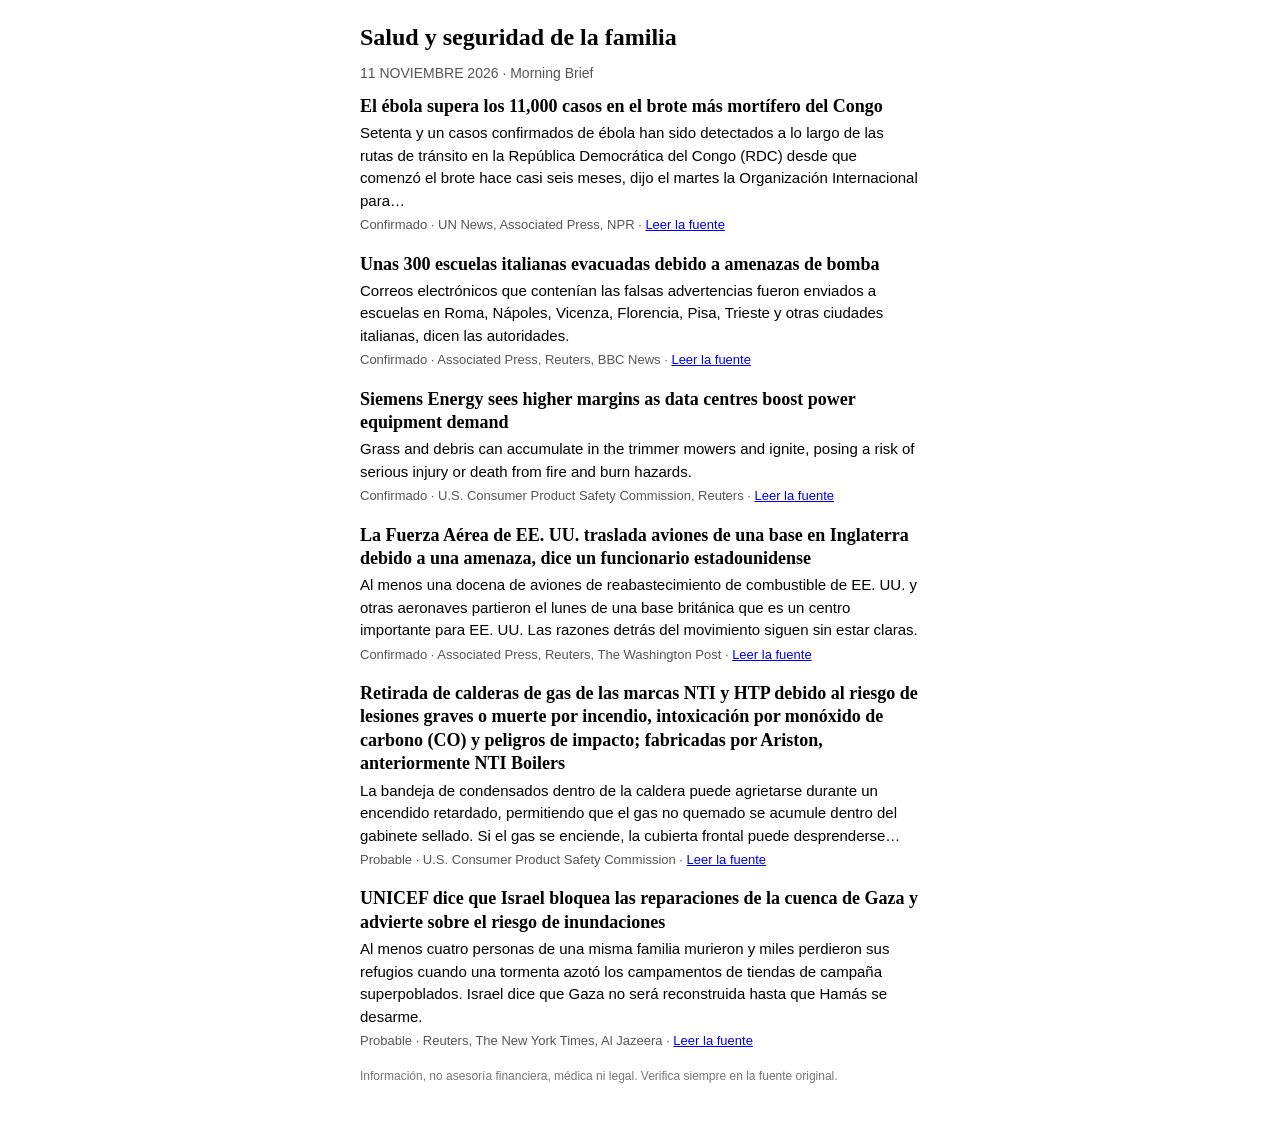
==== commit 291594c2: "data: update 2026-11-11T13:58:27Z" ====
--- a/docs/data/out/familia.html
+++ b/docs/data/out/familia.html
@@ -1 +1 @@
-<!doctype html><meta charset="utf-8"><title>Salud y seguridad de la familia</title><div style="max-width:560px;margin:0 auto;padding:16px"><h1 style="font:700 24px Georgia,serif;margin:0">Salud y seguridad de la familia</h1><p style="font:14px Arial,sans-serif;color:#555">8 NOVIEMBRE 2026 · Morning Brief</p><div style="margin:0 0 18px"><h2 style="font:600 18px/1.3 Georgia,serif;margin:0 0 4px">Un pistolero polaco que mató a 6 personas en Cracovia tiene opiniones ‘ultranacionalistas’, dicen las autoridades</h2><p style="font:15px/1.5 Arial,sans-serif;margin:0 0 4px">Un pistolero atacó a personas al azar mientras conducía hacia la Plaza del Mercado de Cracovia, un importante lugar turístico. La policía disparó e hirió al pistolero durante un tiroteo.</p><p style="font:13px/1.4 Arial,sans-serif;color:#555;margin:0">Confirmado · Associated Press, NPR, Bloomberg · <a href="https://www.npr.org/2026/11/07/g-s1-152532/gunman-opens-fire-in-polish-city-of-krakow-killing-6-people-and-injuring-15">Leer la fuente</a></p></div><div style="margin:0 0 18px"><h2 style="font:600 18px/1.3 Georgia,serif;margin:0 0 4px">El presidente de Israel elige al candidato opositor Eisenkot para formar gobierno, en un revés para Netanyahu</h2><p style="font:15px/1.5 Arial,sans-serif;margin:0 0 4px">Gadi Eisenkot se postuló como el principal rival del primer ministro Benjamin Netanyahu, pero ninguno obtuvo suficiente apoyo para alcanzar una mayoría. Los principales partidos de Israel han recomendado que Eisenkot forme un nuevo…</p><p style="font:13px/1.4 Arial,sans-serif;color:#555;margin:0">Confirmado · Associated Press, NPR, The New York Times · <a href="https://www.npr.org/2026/11/07/g-s1-152536/netanyahu-israel-government-eisenkot-herzog">Leer la fuente</a></p></div><div style="margin:0 0 18px"><h2 style="font:600 18px/1.3 Georgia,serif;margin:0 0 4px">Whatever Works retira parrillas de microondas debido al riesgo de lesiones graves o muerte por peligro de incendio</h2><p style="font:15px/1.5 Arial,sans-serif;margin:0 0 4px">Los consumidores deben dejar de usar las parrillas retiradas inmediatamente y contactar a Whatever Works para obtener un reembolso completo. Se les pedirá a los consumidores que escriban con marcador permanente “Recalled” en la parrilla y…</p><p style="font:13px/1.4 Arial,sans-serif;color:#555;margin:0">Probable · U.S. Consumer Product Safety Commission · <a href="https://www.cpsc.gov/Recalls/2027/Whatever-Works-Recalls-Microwave-Grills-Due-to-Risk-of-Serious-Injury-or-Death-from-Fire-Hazard">Leer la fuente</a></p></div><div style="margin:0 0 18px"><h2 style="font:600 18px/1.3 Georgia,serif;margin:0 0 4px">Un fuerte terremoto sacude el centro de Japón, rompiendo escaparates y dejando al menos 22 heridos</h2><p style="font:15px/1.5 Arial,sans-serif;margin:0 0 4px">Un fuerte terremoto con una magnitud preliminar de 5.7 ha sacudido el centro de Japón</p><p style="font:13px/1.4 Arial,sans-serif;color:#555;margin:0">Probable · Associated Press, ABC News, Al Jazeera · <a href="https://abcnews.com/International/wireStory/strong-earthquake-preliminary-magnitude-57-strikes-japan-meteorological-137946690">Leer la fuente</a></p></div><div style="margin:0 0 18px"><h2 style="font:600 18px/1.3 Georgia,serif;margin:0 0 4px">Giant Bicycle retira del mercado las llaves con luz LED incluidas en los juegos de candados para bicicleta SureLock debido al riesgo de lesiones graves o muerte por ingestión de baterías; viola la norma obligatoria para productos de consumo con baterías de botón</h2><p style="font:15px/1.5 Arial,sans-serif;margin:0 0 4px">La llave con luz LED que se incluyó con ciertos juegos de candados para bicicleta SureLock viola la norma de seguridad obligatoria para productos de consumo con baterías de botón y de moneda, ya que los niños pueden acceder fácilmente a…</p><p style="font:13px/1.4 Arial,sans-serif;color:#555;margin:0">Probable · U.S. Consumer Product Safety Commission · <a href="https://www.cpsc.gov/Recalls/2027/[base64]">Leer la fuente</a></p></div><div style="margin:0 0 18px"><h2 style="font:600 18px/1.3 Georgia,serif;margin:0 0 4px">usOpal retira del mercado las barandillas de cama portátiles Xalirium debido al riesgo de lesiones graves o muerte por atrapamiento y asfixia; violan la norma obligatoria para barandillas de cama portátiles para adultos</h2><p style="font:15px/1.5 Arial,sans-serif;margin:0 0 4px">Las barandillas de cama retiradas del mercado violan la norma obligatoria para barandillas de cama portátiles para adultos porque, cuando se colocan en una cama, los usuarios pueden quedar atrapados dentro de la barandilla o entre la…</p><p style="font:13px/1.4 Arial,sans-serif;color:#555;margin:0">Probable · U.S. Consumer Product Safety Commission · <a href="https://www.cpsc.gov/Recalls/2027/usOpal-Recalls-Xalirium-Portable-Bed-Rails-Due-to-Risk-of-Serious-Injury-or-Death-from-Entrapment-and-Asphyxiation-Violate-Mandatory-Standard-for-Adult-Portable-Bed-Rails">Leer la fuente</a></p></div><p style="font:12px/1.4 Arial,sans-serif;color:#777">Información, no asesoría financiera, médica ni legal. Verifica siempre en la fuente original.</p></div>
+<!doctype html><meta charset="utf-8"><title>Salud y seguridad de la familia</title><div style="max-width:560px;margin:0 auto;padding:16px"><h1 style="font:700 24px Georgia,serif;margin:0">Salud y seguridad de la familia</h1><p style="font:14px Arial,sans-serif;color:#555">11 NOVIEMBRE 2026 · Morning Brief</p><div style="margin:0 0 18px"><h2 style="font:600 18px/1.3 Georgia,serif;margin:0 0 4px">El ébola supera los 11,000 casos en el brote más mortífero del Congo</h2><p style="font:15px/1.5 Arial,sans-serif;margin:0 0 4px">Setenta y un casos confirmados de ébola han sido detectados a lo largo de las rutas de tránsito en la República Democrática del Congo (RDC) desde que comenzó el brote hace casi seis meses, dijo el martes la Organización Internacional para…</p><p style="font:13px/1.4 Arial,sans-serif;color:#555;margin:0">Confirmado · UN News, Associated Press, NPR · <a href="https://news.un.org/feed/view/en/story/2026/11/1168781">Leer la fuente</a></p></div><div style="margin:0 0 18px"><h2 style="font:600 18px/1.3 Georgia,serif;margin:0 0 4px">Unas 300 escuelas italianas evacuadas debido a amenazas de bomba</h2><p style="font:15px/1.5 Arial,sans-serif;margin:0 0 4px">Correos electrónicos que contenían las falsas advertencias fueron enviados a escuelas en Roma, Nápoles, Vicenza, Florencia, Pisa, Trieste y otras ciudades italianas, dicen las autoridades.</p><p style="font:13px/1.4 Arial,sans-serif;color:#555;margin:0">Confirmado · Associated Press, Reuters, BBC News · <a href="https://www.bbc.co.uk/news/articles/cwz0k79pr8z2o?at_medium=RSS&amp;at_campaign=rss">Leer la fuente</a></p></div><div style="margin:0 0 18px"><h2 style="font:600 18px/1.3 Georgia,serif;margin:0 0 4px">Siemens Energy sees higher margins as data centres boost power equipment demand</h2><p style="font:15px/1.5 Arial,sans-serif;margin:0 0 4px">Grass and debris can accumulate in the trimmer mowers and ignite, posing a risk of serious injury or death from fire and burn hazards.</p><p style="font:13px/1.4 Arial,sans-serif;color:#555;margin:0">Confirmado · U.S. Consumer Product Safety Commission, Reuters · <a href="https://www.cpsc.gov/Recalls/2027/DR-Power-Equipment-Recalls-Pilot-and-Premier-Trimmer-Mowers-Due-to-Risk-of-Serious-Injury-or-Death-from-Fire-and-Burn-Hazards">Leer la fuente</a></p></div><div style="margin:0 0 18px"><h2 style="font:600 18px/1.3 Georgia,serif;margin:0 0 4px">La Fuerza Aérea de EE. UU. traslada aviones de una base en Inglaterra debido a una amenaza, dice un funcionario estadounidense</h2><p style="font:15px/1.5 Arial,sans-serif;margin:0 0 4px">Al menos una docena de aviones de reabastecimiento de combustible de EE. UU. y otras aeronaves partieron el lunes de una base británica que es un centro importante para EE. UU. Las razones detrás del movimiento siguen sin estar claras.</p><p style="font:13px/1.4 Arial,sans-serif;color:#555;margin:0">Confirmado · Associated Press, Reuters, The Washington Post · <a href="https://www.washingtonpost.com/world/2026/11/10/us-aircraft-abruptly-depart-second-uk-base/">Leer la fuente</a></p></div><div style="margin:0 0 18px"><h2 style="font:600 18px/1.3 Georgia,serif;margin:0 0 4px">Retirada de calderas de gas de las marcas NTI y HTP debido al riesgo de lesiones graves o muerte por incendio, intoxicación por monóxido de carbono (CO) y peligros de impacto; fabricadas por Ariston, anteriormente NTI Boilers</h2><p style="font:15px/1.5 Arial,sans-serif;margin:0 0 4px">La bandeja de condensados dentro de la caldera puede agrietarse durante un encendido retardado, permitiendo que el gas no quemado se acumule dentro del gabinete sellado. Si el gas se enciende, la cubierta frontal puede desprenderse…</p><p style="font:13px/1.4 Arial,sans-serif;color:#555;margin:0">Probable · U.S. Consumer Product Safety Commission · <a href="https://www.cpsc.gov/Recalls/2027/NTI-and-HTP-Brand-Gas-Boilers-Recalled-Due-to-Risk-of-Serious-Injury-or-Death-from-Fire-Carbon-Monoxide-CO-Poisoning-and-Impact-Hazards-Manufactured-by-Ariston-formerly-NTI-Boilers">Leer la fuente</a></p></div><div style="margin:0 0 18px"><h2 style="font:600 18px/1.3 Georgia,serif;margin:0 0 4px">UNICEF dice que Israel bloquea las reparaciones de la cuenca de Gaza y advierte sobre el riesgo de inundaciones</h2><p style="font:15px/1.5 Arial,sans-serif;margin:0 0 4px">Al menos cuatro personas de una misma familia murieron y miles perdieron sus refugios cuando una tormenta azotó los campamentos de tiendas de campaña superpoblados. Israel dice que Gaza no será reconstruida hasta que Hamás se desarme.</p><p style="font:13px/1.4 Arial,sans-serif;color:#555;margin:0">Probable · Reuters, The New York Times, Al Jazeera · <a href="https://www.nytimes.com/2026/11/10/world/middleeast/gaza-flooding-israel.html">Leer la fuente</a></p></div><p style="font:12px/1.4 Arial,sans-serif;color:#777">Información, no asesoría financiera, médica ni legal. Verifica siempre en la fuente original.</p></div>
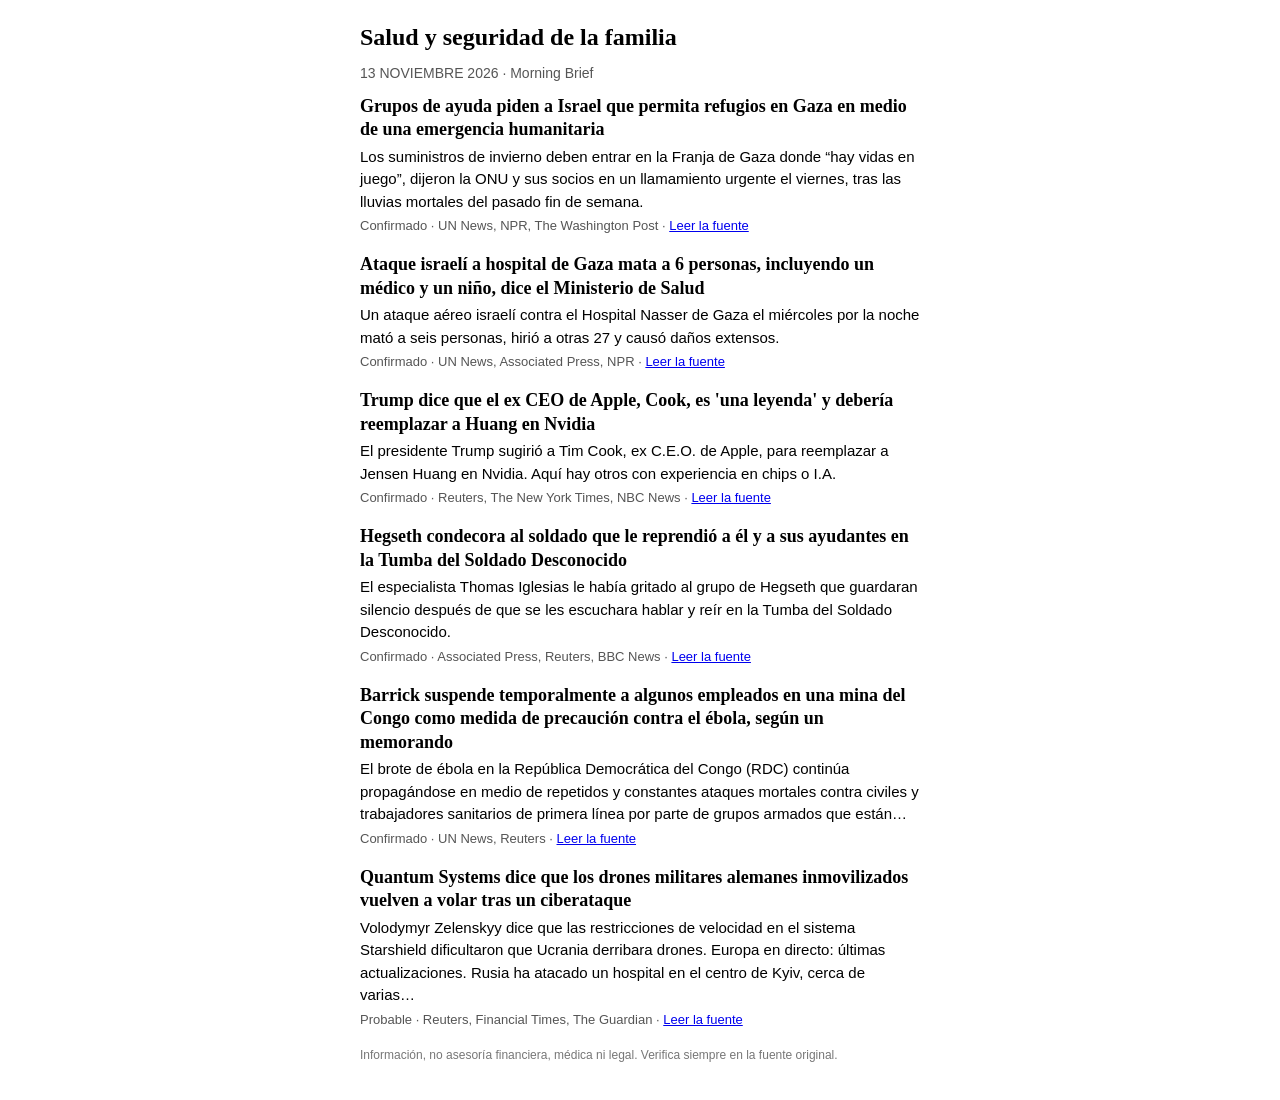
==== commit b5c1cc03: "data: update 2026-11-13T14:58:44Z" ====
--- a/docs/data/out/familia.html
+++ b/docs/data/out/familia.html
@@ -1 +1 @@
-<!doctype html><meta charset="utf-8"><title>Salud y seguridad de la familia</title><div style="max-width:560px;margin:0 auto;padding:16px"><h1 style="font:700 24px Georgia,serif;margin:0">Salud y seguridad de la familia</h1><p style="font:14px Arial,sans-serif;color:#555">11 NOVIEMBRE 2026 · Morning Brief</p><div style="margin:0 0 18px"><h2 style="font:600 18px/1.3 Georgia,serif;margin:0 0 4px">El ébola supera los 11,000 casos en el brote más mortífero del Congo</h2><p style="font:15px/1.5 Arial,sans-serif;margin:0 0 4px">Setenta y un casos confirmados de ébola han sido detectados a lo largo de las rutas de tránsito en la República Democrática del Congo (RDC) desde que comenzó el brote hace casi seis meses, dijo el martes la Organización Internacional para…</p><p style="font:13px/1.4 Arial,sans-serif;color:#555;margin:0">Confirmado · UN News, Associated Press, NPR · <a href="https://news.un.org/feed/view/en/story/2026/11/1168781">Leer la fuente</a></p></div><div style="margin:0 0 18px"><h2 style="font:600 18px/1.3 Georgia,serif;margin:0 0 4px">Unas 300 escuelas italianas evacuadas debido a amenazas de bomba</h2><p style="font:15px/1.5 Arial,sans-serif;margin:0 0 4px">Correos electrónicos que contenían las falsas advertencias fueron enviados a escuelas en Roma, Nápoles, Vicenza, Florencia, Pisa, Trieste y otras ciudades italianas, dicen las autoridades.</p><p style="font:13px/1.4 Arial,sans-serif;color:#555;margin:0">Confirmado · Associated Press, Reuters, BBC News · <a href="https://www.bbc.co.uk/news/articles/cwz0k79pr8z2o?at_medium=RSS&amp;at_campaign=rss">Leer la fuente</a></p></div><div style="margin:0 0 18px"><h2 style="font:600 18px/1.3 Georgia,serif;margin:0 0 4px">Siemens Energy sees higher margins as data centres boost power equipment demand</h2><p style="font:15px/1.5 Arial,sans-serif;margin:0 0 4px">Grass and debris can accumulate in the trimmer mowers and ignite, posing a risk of serious injury or death from fire and burn hazards.</p><p style="font:13px/1.4 Arial,sans-serif;color:#555;margin:0">Confirmado · U.S. Consumer Product Safety Commission, Reuters · <a href="https://www.cpsc.gov/Recalls/2027/DR-Power-Equipment-Recalls-Pilot-and-Premier-Trimmer-Mowers-Due-to-Risk-of-Serious-Injury-or-Death-from-Fire-and-Burn-Hazards">Leer la fuente</a></p></div><div style="margin:0 0 18px"><h2 style="font:600 18px/1.3 Georgia,serif;margin:0 0 4px">La Fuerza Aérea de EE. UU. traslada aviones de una base en Inglaterra debido a una amenaza, dice un funcionario estadounidense</h2><p style="font:15px/1.5 Arial,sans-serif;margin:0 0 4px">Al menos una docena de aviones de reabastecimiento de combustible de EE. UU. y otras aeronaves partieron el lunes de una base británica que es un centro importante para EE. UU. Las razones detrás del movimiento siguen sin estar claras.</p><p style="font:13px/1.4 Arial,sans-serif;color:#555;margin:0">Confirmado · Associated Press, Reuters, The Washington Post · <a href="https://www.washingtonpost.com/world/2026/11/10/us-aircraft-abruptly-depart-second-uk-base/">Leer la fuente</a></p></div><div style="margin:0 0 18px"><h2 style="font:600 18px/1.3 Georgia,serif;margin:0 0 4px">Retirada de calderas de gas de las marcas NTI y HTP debido al riesgo de lesiones graves o muerte por incendio, intoxicación por monóxido de carbono (CO) y peligros de impacto; fabricadas por Ariston, anteriormente NTI Boilers</h2><p style="font:15px/1.5 Arial,sans-serif;margin:0 0 4px">La bandeja de condensados dentro de la caldera puede agrietarse durante un encendido retardado, permitiendo que el gas no quemado se acumule dentro del gabinete sellado. Si el gas se enciende, la cubierta frontal puede desprenderse…</p><p style="font:13px/1.4 Arial,sans-serif;color:#555;margin:0">Probable · U.S. Consumer Product Safety Commission · <a href="https://www.cpsc.gov/Recalls/2027/NTI-and-HTP-Brand-Gas-Boilers-Recalled-Due-to-Risk-of-Serious-Injury-or-Death-from-Fire-Carbon-Monoxide-CO-Poisoning-and-Impact-Hazards-Manufactured-by-Ariston-formerly-NTI-Boilers">Leer la fuente</a></p></div><div style="margin:0 0 18px"><h2 style="font:600 18px/1.3 Georgia,serif;margin:0 0 4px">UNICEF dice que Israel bloquea las reparaciones de la cuenca de Gaza y advierte sobre el riesgo de inundaciones</h2><p style="font:15px/1.5 Arial,sans-serif;margin:0 0 4px">Al menos cuatro personas de una misma familia murieron y miles perdieron sus refugios cuando una tormenta azotó los campamentos de tiendas de campaña superpoblados. Israel dice que Gaza no será reconstruida hasta que Hamás se desarme.</p><p style="font:13px/1.4 Arial,sans-serif;color:#555;margin:0">Probable · Reuters, The New York Times, Al Jazeera · <a href="https://www.nytimes.com/2026/11/10/world/middleeast/gaza-flooding-israel.html">Leer la fuente</a></p></div><p style="font:12px/1.4 Arial,sans-serif;color:#777">Información, no asesoría financiera, médica ni legal. Verifica siempre en la fuente original.</p></div>
+<!doctype html><meta charset="utf-8"><title>Salud y seguridad de la familia</title><div style="max-width:560px;margin:0 auto;padding:16px"><h1 style="font:700 24px Georgia,serif;margin:0">Salud y seguridad de la familia</h1><p style="font:14px Arial,sans-serif;color:#555">13 NOVIEMBRE 2026 · Morning Brief</p><div style="margin:0 0 18px"><h2 style="font:600 18px/1.3 Georgia,serif;margin:0 0 4px">Grupos de ayuda piden a Israel que permita refugios en Gaza en medio de una emergencia humanitaria</h2><p style="font:15px/1.5 Arial,sans-serif;margin:0 0 4px">Los suministros de invierno deben entrar en la Franja de Gaza donde “hay vidas en juego”, dijeron la ONU y sus socios en un llamamiento urgente el viernes, tras las lluvias mortales del pasado fin de semana.</p><p style="font:13px/1.4 Arial,sans-serif;color:#555;margin:0">Confirmado · UN News, NPR, The Washington Post · <a href="https://news.un.org/feed/view/en/story/2026/11/1168799">Leer la fuente</a></p></div><div style="margin:0 0 18px"><h2 style="font:600 18px/1.3 Georgia,serif;margin:0 0 4px">Ataque israelí a hospital de Gaza mata a 6 personas, incluyendo un médico y un niño, dice el Ministerio de Salud</h2><p style="font:15px/1.5 Arial,sans-serif;margin:0 0 4px">Un ataque aéreo israelí contra el Hospital Nasser de Gaza el miércoles por la noche mató a seis personas, hirió a otras 27 y causó daños extensos.</p><p style="font:13px/1.4 Arial,sans-serif;color:#555;margin:0">Confirmado · UN News, Associated Press, NPR · <a href="https://news.un.org/feed/view/en/story/2026/11/1168796">Leer la fuente</a></p></div><div style="margin:0 0 18px"><h2 style="font:600 18px/1.3 Georgia,serif;margin:0 0 4px">Trump dice que el ex CEO de Apple, Cook, es &#x27;una leyenda&#x27; y debería reemplazar a Huang en Nvidia</h2><p style="font:15px/1.5 Arial,sans-serif;margin:0 0 4px">El presidente Trump sugirió a Tim Cook, ex C.E.O. de Apple, para reemplazar a Jensen Huang en Nvidia. Aquí hay otros con experiencia en chips o I.A.</p><p style="font:13px/1.4 Arial,sans-serif;color:#555;margin:0">Confirmado · Reuters, The New York Times, NBC News · <a href="https://www.nytimes.com/2026/11/12/technology/jensen-huang-nvidia-successor.html">Leer la fuente</a></p></div><div style="margin:0 0 18px"><h2 style="font:600 18px/1.3 Georgia,serif;margin:0 0 4px">Hegseth condecora al soldado que le reprendió a él y a sus ayudantes en la Tumba del Soldado Desconocido</h2><p style="font:15px/1.5 Arial,sans-serif;margin:0 0 4px">El especialista Thomas Iglesias le había gritado al grupo de Hegseth que guardaran silencio después de que se les escuchara hablar y reír en la Tumba del Soldado Desconocido.</p><p style="font:13px/1.4 Arial,sans-serif;color:#555;margin:0">Confirmado · Associated Press, Reuters, BBC News · <a href="https://www.bbc.co.uk/news/articles/cmvg2r3dq7xno?at_medium=RSS&amp;at_campaign=rss">Leer la fuente</a></p></div><div style="margin:0 0 18px"><h2 style="font:600 18px/1.3 Georgia,serif;margin:0 0 4px">Barrick suspende temporalmente a algunos empleados en una mina del Congo como medida de precaución contra el ébola, según un memorando</h2><p style="font:15px/1.5 Arial,sans-serif;margin:0 0 4px">El brote de ébola en la República Democrática del Congo (RDC) continúa propagándose en medio de repetidos y constantes ataques mortales contra civiles y trabajadores sanitarios de primera línea por parte de grupos armados que están…</p><p style="font:13px/1.4 Arial,sans-serif;color:#555;margin:0">Confirmado · UN News, Reuters · <a href="https://news.un.org/feed/view/en/story/2026/11/1168797">Leer la fuente</a></p></div><div style="margin:0 0 18px"><h2 style="font:600 18px/1.3 Georgia,serif;margin:0 0 4px">Quantum Systems dice que los drones militares alemanes inmovilizados vuelven a volar tras un ciberataque</h2><p style="font:15px/1.5 Arial,sans-serif;margin:0 0 4px">Volodymyr Zelenskyy dice que las restricciones de velocidad en el sistema Starshield dificultaron que Ucrania derribara drones. Europa en directo: últimas actualizaciones. Rusia ha atacado un hospital en el centro de Kyiv, cerca de varias…</p><p style="font:13px/1.4 Arial,sans-serif;color:#555;margin:0">Probable · Reuters, Financial Times, The Guardian · <a href="https://www.theguardian.com/world/2026/nov/13/russia-strikes-hospital-central-kyiv-spacex-starshield-system-fails">Leer la fuente</a></p></div><p style="font:12px/1.4 Arial,sans-serif;color:#777">Información, no asesoría financiera, médica ni legal. Verifica siempre en la fuente original.</p></div>
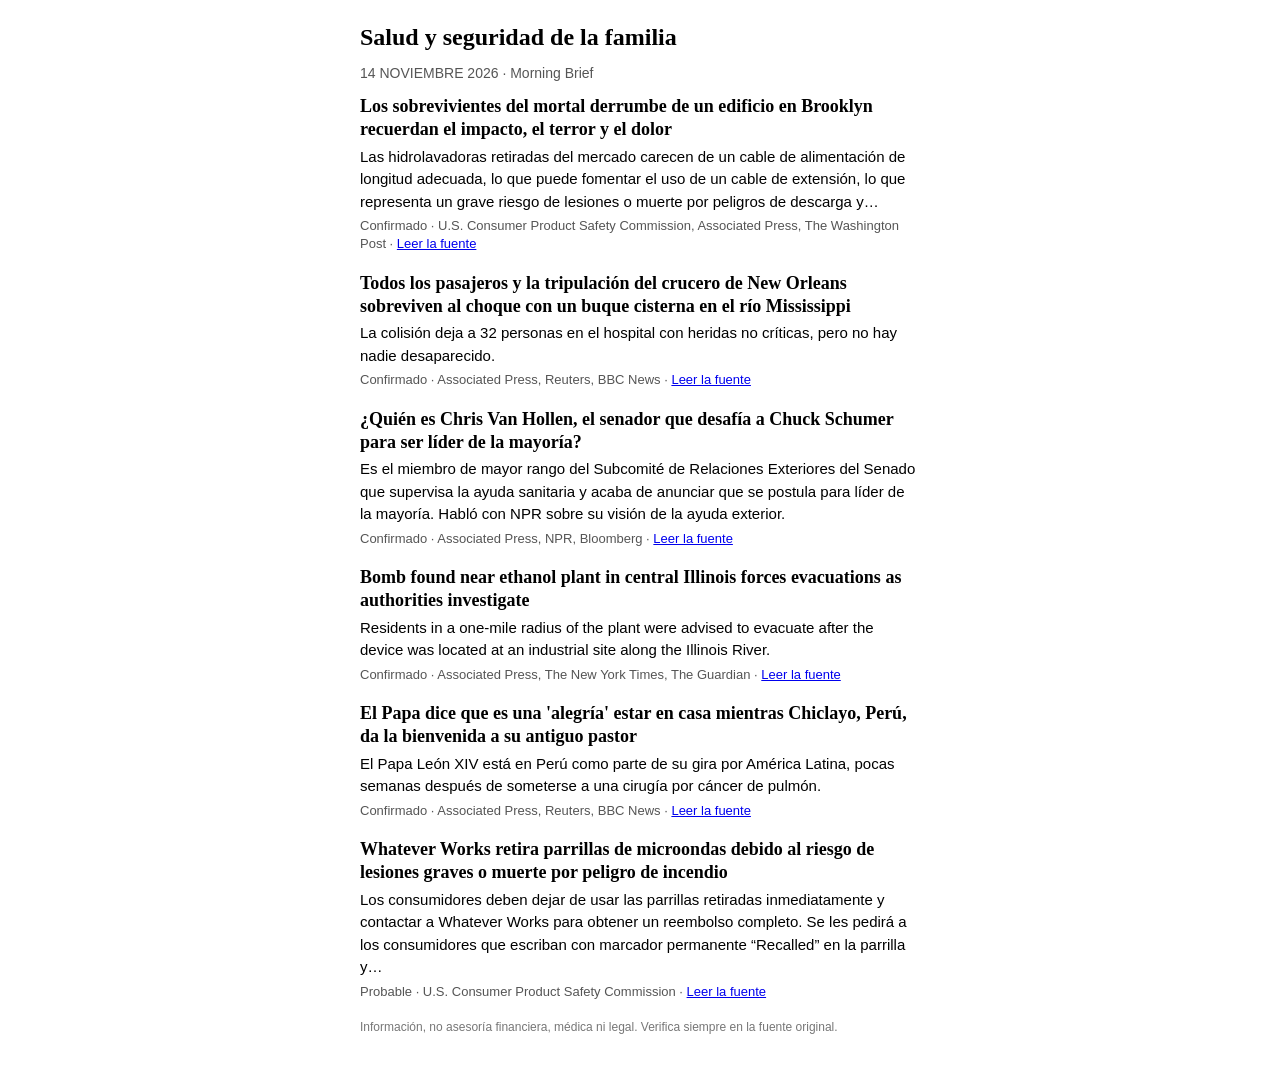
==== commit b5fd577b: "data: update 2026-11-14T15:51:33Z" ====
--- a/docs/data/out/familia.html
+++ b/docs/data/out/familia.html
@@ -1 +1 @@
-<!doctype html><meta charset="utf-8"><title>Salud y seguridad de la familia</title><div style="max-width:560px;margin:0 auto;padding:16px"><h1 style="font:700 24px Georgia,serif;margin:0">Salud y seguridad de la familia</h1><p style="font:14px Arial,sans-serif;color:#555">13 NOVIEMBRE 2026 · Morning Brief</p><div style="margin:0 0 18px"><h2 style="font:600 18px/1.3 Georgia,serif;margin:0 0 4px">Grupos de ayuda piden a Israel que permita refugios en Gaza en medio de una emergencia humanitaria</h2><p style="font:15px/1.5 Arial,sans-serif;margin:0 0 4px">Los suministros de invierno deben entrar en la Franja de Gaza donde “hay vidas en juego”, dijeron la ONU y sus socios en un llamamiento urgente el viernes, tras las lluvias mortales del pasado fin de semana.</p><p style="font:13px/1.4 Arial,sans-serif;color:#555;margin:0">Confirmado · UN News, NPR, The Washington Post · <a href="https://news.un.org/feed/view/en/story/2026/11/1168799">Leer la fuente</a></p></div><div style="margin:0 0 18px"><h2 style="font:600 18px/1.3 Georgia,serif;margin:0 0 4px">Ataque israelí a hospital de Gaza mata a 6 personas, incluyendo un médico y un niño, dice el Ministerio de Salud</h2><p style="font:15px/1.5 Arial,sans-serif;margin:0 0 4px">Un ataque aéreo israelí contra el Hospital Nasser de Gaza el miércoles por la noche mató a seis personas, hirió a otras 27 y causó daños extensos.</p><p style="font:13px/1.4 Arial,sans-serif;color:#555;margin:0">Confirmado · UN News, Associated Press, NPR · <a href="https://news.un.org/feed/view/en/story/2026/11/1168796">Leer la fuente</a></p></div><div style="margin:0 0 18px"><h2 style="font:600 18px/1.3 Georgia,serif;margin:0 0 4px">Trump dice que el ex CEO de Apple, Cook, es &#x27;una leyenda&#x27; y debería reemplazar a Huang en Nvidia</h2><p style="font:15px/1.5 Arial,sans-serif;margin:0 0 4px">El presidente Trump sugirió a Tim Cook, ex C.E.O. de Apple, para reemplazar a Jensen Huang en Nvidia. Aquí hay otros con experiencia en chips o I.A.</p><p style="font:13px/1.4 Arial,sans-serif;color:#555;margin:0">Confirmado · Reuters, The New York Times, NBC News · <a href="https://www.nytimes.com/2026/11/12/technology/jensen-huang-nvidia-successor.html">Leer la fuente</a></p></div><div style="margin:0 0 18px"><h2 style="font:600 18px/1.3 Georgia,serif;margin:0 0 4px">Hegseth condecora al soldado que le reprendió a él y a sus ayudantes en la Tumba del Soldado Desconocido</h2><p style="font:15px/1.5 Arial,sans-serif;margin:0 0 4px">El especialista Thomas Iglesias le había gritado al grupo de Hegseth que guardaran silencio después de que se les escuchara hablar y reír en la Tumba del Soldado Desconocido.</p><p style="font:13px/1.4 Arial,sans-serif;color:#555;margin:0">Confirmado · Associated Press, Reuters, BBC News · <a href="https://www.bbc.co.uk/news/articles/cmvg2r3dq7xno?at_medium=RSS&amp;at_campaign=rss">Leer la fuente</a></p></div><div style="margin:0 0 18px"><h2 style="font:600 18px/1.3 Georgia,serif;margin:0 0 4px">Barrick suspende temporalmente a algunos empleados en una mina del Congo como medida de precaución contra el ébola, según un memorando</h2><p style="font:15px/1.5 Arial,sans-serif;margin:0 0 4px">El brote de ébola en la República Democrática del Congo (RDC) continúa propagándose en medio de repetidos y constantes ataques mortales contra civiles y trabajadores sanitarios de primera línea por parte de grupos armados que están…</p><p style="font:13px/1.4 Arial,sans-serif;color:#555;margin:0">Confirmado · UN News, Reuters · <a href="https://news.un.org/feed/view/en/story/2026/11/1168797">Leer la fuente</a></p></div><div style="margin:0 0 18px"><h2 style="font:600 18px/1.3 Georgia,serif;margin:0 0 4px">Quantum Systems dice que los drones militares alemanes inmovilizados vuelven a volar tras un ciberataque</h2><p style="font:15px/1.5 Arial,sans-serif;margin:0 0 4px">Volodymyr Zelenskyy dice que las restricciones de velocidad en el sistema Starshield dificultaron que Ucrania derribara drones. Europa en directo: últimas actualizaciones. Rusia ha atacado un hospital en el centro de Kyiv, cerca de varias…</p><p style="font:13px/1.4 Arial,sans-serif;color:#555;margin:0">Probable · Reuters, Financial Times, The Guardian · <a href="https://www.theguardian.com/world/2026/nov/13/russia-strikes-hospital-central-kyiv-spacex-starshield-system-fails">Leer la fuente</a></p></div><p style="font:12px/1.4 Arial,sans-serif;color:#777">Información, no asesoría financiera, médica ni legal. Verifica siempre en la fuente original.</p></div>
+<!doctype html><meta charset="utf-8"><title>Salud y seguridad de la familia</title><div style="max-width:560px;margin:0 auto;padding:16px"><h1 style="font:700 24px Georgia,serif;margin:0">Salud y seguridad de la familia</h1><p style="font:14px Arial,sans-serif;color:#555">14 NOVIEMBRE 2026 · Morning Brief</p><div style="margin:0 0 18px"><h2 style="font:600 18px/1.3 Georgia,serif;margin:0 0 4px">Los sobrevivientes del mortal derrumbe de un edificio en Brooklyn recuerdan el impacto, el terror y el dolor</h2><p style="font:15px/1.5 Arial,sans-serif;margin:0 0 4px">Las hidrolavadoras retiradas del mercado carecen de un cable de alimentación de longitud adecuada, lo que puede fomentar el uso de un cable de extensión, lo que representa un grave riesgo de lesiones o muerte por peligros de descarga y…</p><p style="font:13px/1.4 Arial,sans-serif;color:#555;margin:0">Confirmado · U.S. Consumer Product Safety Commission, Associated Press, The Washington Post · <a href="https://www.cpsc.gov/Recalls/2027/QIOMALA-Pressure-Washers-Recalled-Due-to-Serious-Risk-of-Injury-or-Death-from-Shock-and-Electrocution-Hazards">Leer la fuente</a></p></div><div style="margin:0 0 18px"><h2 style="font:600 18px/1.3 Georgia,serif;margin:0 0 4px">Todos los pasajeros y la tripulación del crucero de New Orleans sobreviven al choque con un buque cisterna en el río Mississippi</h2><p style="font:15px/1.5 Arial,sans-serif;margin:0 0 4px">La colisión deja a 32 personas en el hospital con heridas no críticas, pero no hay nadie desaparecido.</p><p style="font:13px/1.4 Arial,sans-serif;color:#555;margin:0">Confirmado · Associated Press, Reuters, BBC News · <a href="https://www.bbc.co.uk/news/articles/cw20xmy0m5yyo?at_medium=RSS&amp;at_campaign=rss">Leer la fuente</a></p></div><div style="margin:0 0 18px"><h2 style="font:600 18px/1.3 Georgia,serif;margin:0 0 4px">¿Quién es Chris Van Hollen, el senador que desafía a Chuck Schumer para ser líder de la mayoría?</h2><p style="font:15px/1.5 Arial,sans-serif;margin:0 0 4px">Es el miembro de mayor rango del Subcomité de Relaciones Exteriores del Senado que supervisa la ayuda sanitaria y acaba de anunciar que se postula para líder de la mayoría. Habló con NPR sobre su visión de la ayuda exterior.</p><p style="font:13px/1.4 Arial,sans-serif;color:#555;margin:0">Confirmado · Associated Press, NPR, Bloomberg · <a href="https://www.npr.org/2026/11/13/g-s1-153350/senator-chris-van-hollen-global-health-development-aid">Leer la fuente</a></p></div><div style="margin:0 0 18px"><h2 style="font:600 18px/1.3 Georgia,serif;margin:0 0 4px">Bomb found near ethanol plant in central Illinois forces evacuations as authorities investigate</h2><p style="font:15px/1.5 Arial,sans-serif;margin:0 0 4px">Residents in a one-mile radius of the plant were advised to evacuate after the device was located at an industrial site along the Illinois River.</p><p style="font:13px/1.4 Arial,sans-serif;color:#555;margin:0">Confirmado · Associated Press, The New York Times, The Guardian · <a href="https://www.nytimes.com/2026/11/14/us/bomb-ethanol-plant-peoria-illinois.html">Leer la fuente</a></p></div><div style="margin:0 0 18px"><h2 style="font:600 18px/1.3 Georgia,serif;margin:0 0 4px">El Papa dice que es una &#x27;alegría&#x27; estar en casa mientras Chiclayo, Perú, da la bienvenida a su antiguo pastor</h2><p style="font:15px/1.5 Arial,sans-serif;margin:0 0 4px">El Papa León XIV está en Perú como parte de su gira por América Latina, pocas semanas después de someterse a una cirugía por cáncer de pulmón.</p><p style="font:13px/1.4 Arial,sans-serif;color:#555;margin:0">Confirmado · Associated Press, Reuters, BBC News · <a href="https://www.bbc.co.uk/news/articles/cwg7l8n7dx5mo?at_medium=RSS&amp;at_campaign=rss">Leer la fuente</a></p></div><div style="margin:0 0 18px"><h2 style="font:600 18px/1.3 Georgia,serif;margin:0 0 4px">Whatever Works retira parrillas de microondas debido al riesgo de lesiones graves o muerte por peligro de incendio</h2><p style="font:15px/1.5 Arial,sans-serif;margin:0 0 4px">Los consumidores deben dejar de usar las parrillas retiradas inmediatamente y contactar a Whatever Works para obtener un reembolso completo. Se les pedirá a los consumidores que escriban con marcador permanente “Recalled” en la parrilla y…</p><p style="font:13px/1.4 Arial,sans-serif;color:#555;margin:0">Probable · U.S. Consumer Product Safety Commission · <a href="https://www.cpsc.gov/Recalls/2027/Whatever-Works-Recalls-Microwave-Grills-Due-to-Risk-of-Serious-Injury-or-Death-from-Fire-Hazard">Leer la fuente</a></p></div><p style="font:12px/1.4 Arial,sans-serif;color:#777">Información, no asesoría financiera, médica ni legal. Verifica siempre en la fuente original.</p></div>
